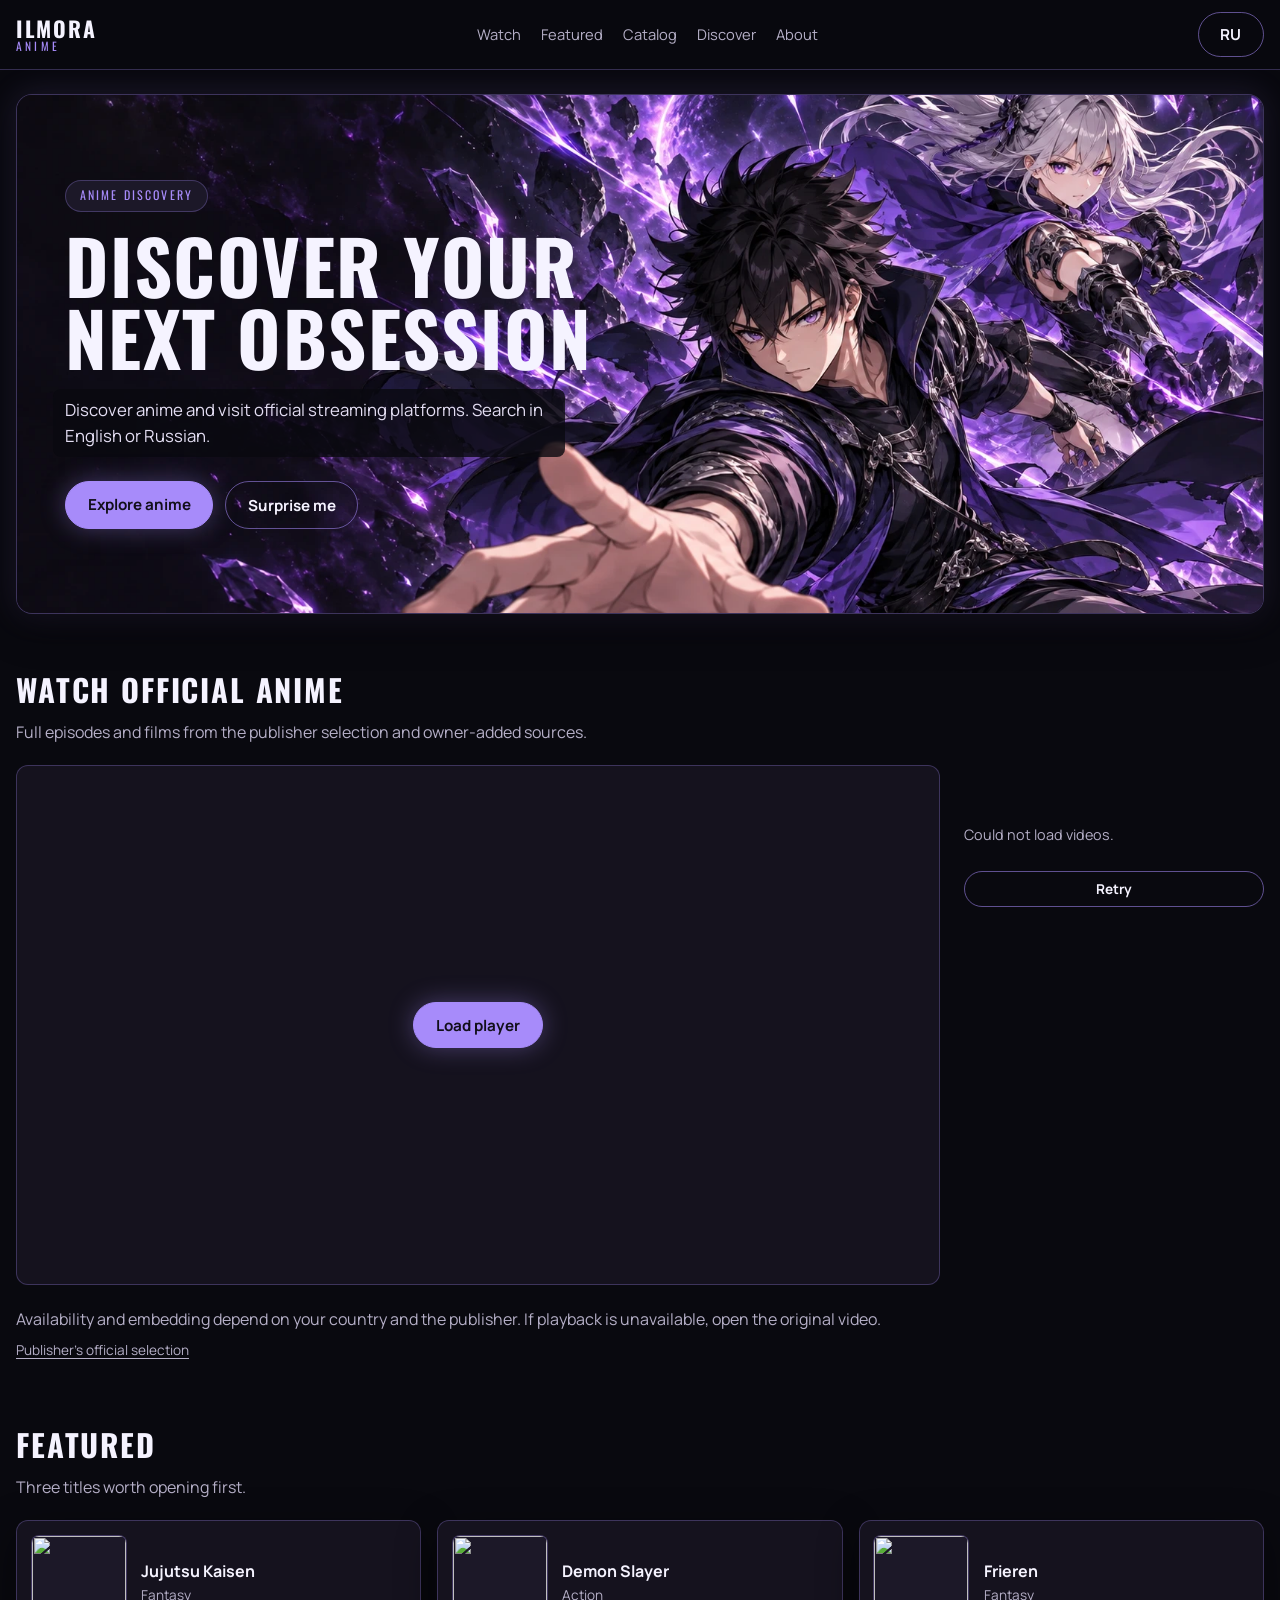
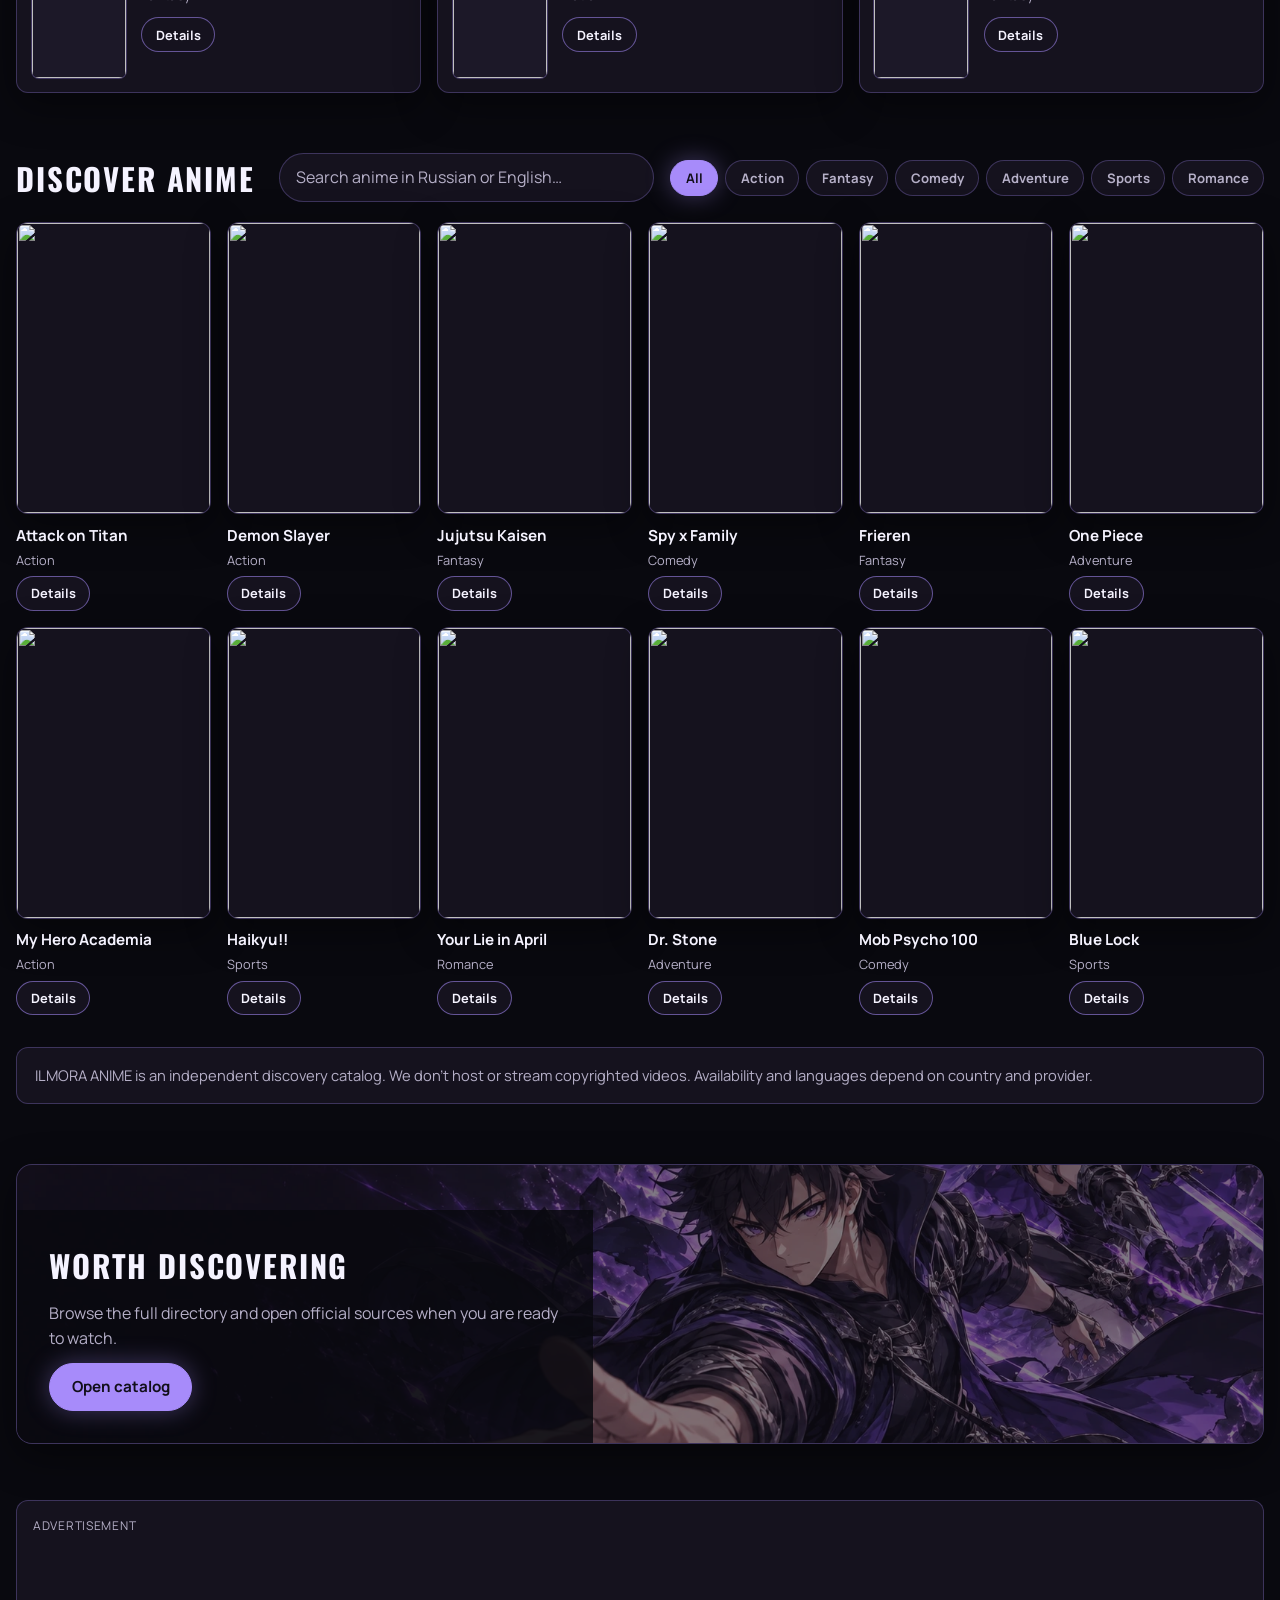
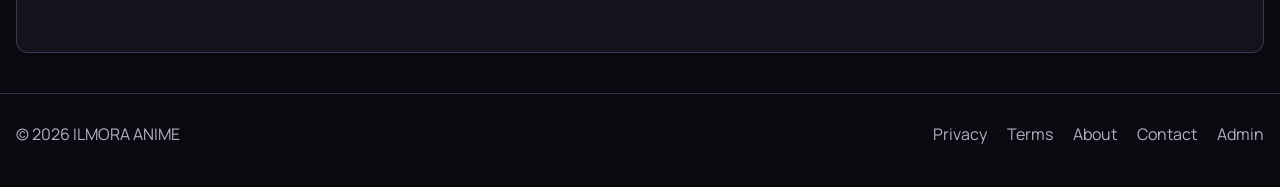
==== index.html @ 47f9c579 "Initial public mirror of ilmora.space Capture publicly served HTML/CSS/JS/assets and sample API docs" ====
<!DOCTYPE html>
<html lang="en">
<head>
  <meta charset="utf-8">
  <meta name="viewport" content="width=device-width, initial-scale=1">
  <title>ILMORA ANIME | RU/EN</title>
  <meta name="description" content="Discover anime and explore official licensed streaming options.">
  <link rel="stylesheet" href="/fonts.css">
  <link rel="stylesheet" href="/styles.css">
</head>
<body>
  <a class="skip-link" href="#catalog" data-i18n="skip">Skip to catalog</a>

  <header class="site-header">
    <div class="shell header-inner">
      <a class="logo" href="#top" aria-label="ILMORA ANIME home">
        <span class="logo-mark">ILMORA</span>
        <span class="logo-sub">ANIME</span>
      </a>

      <button
        type="button"
        class="nav-toggle"
        id="nav-toggle"
        aria-expanded="false"
        aria-controls="site-nav"
        data-i18n-aria="navToggle"
      >
        <span data-i18n="menu">Menu</span>
      </button>

      <nav class="site-nav" id="site-nav" aria-label="Primary">
        <ul class="nav-list">
          <li><a href="#watch" data-i18n="watchNav">Watch</a></li>
          <li><a href="#featured" data-i18n="navFeatured">Featured</a></li>
          <li><a href="#catalog" data-i18n="navCatalog">Catalog</a></li>
          <li><a href="#discover" data-i18n="navDiscover">Discover</a></li>
          <li><a href="/about" data-i18n="navAbout">About</a></li>
        </ul>
      </nav>

      <button type="button" class="lang-btn" id="lang" aria-pressed="false">EN / RU</button>
    </div>
  </header>

  <main id="top">
    <section class="hero" aria-labelledby="headline">
      <div class="shell hero-inner">
        <div class="hero-copy">
          <p class="hero-badge" data-i18n="heroBadge">Anime discovery</p>
          <h1 id="headline" data-i18n="headline">Discover your next obsession</h1>
          <p class="hero-lead" id="intro" data-i18n="intro">
            Discover anime and visit official streaming platforms. Search in English or Russian.
          </p>
          <div class="hero-actions">
            <a class="btn btn-primary" href="#catalog" id="browse" data-i18n="browse">Explore anime</a>
            <button type="button" class="btn btn-secondary" id="surprise" data-i18n="surprise">Surprise me</button>
          </div>
        </div>
        <div class="hero-visual">
          <img
            class="hero-image"
            src="assets/hero.webp"
            alt=""
            width="720"
            height="520"
            decoding="async"
            fetchpriority="high"
          >
        </div>
      </div>
    </section>

    <section class="watch-section shell" id="watch" aria-labelledby="watch-title">
      <div class="section-head">
        <h2 id="watch-title" data-i18n="watchTitle">Watch official anime</h2>
        <p class="section-sub" data-i18n="watchIntro">Full episodes and films from the publisher selection and owner-added sources.</p>
      </div>
      <div class="watch-layout">
        <div>
          <div class="watch-stage" id="watch-stage">
            <button class="btn btn-primary" type="button" id="load-player">Load player</button>
          </div>
          <div class="watch-meta">
            <h3 id="watch-selected"></h3>
            <button class="btn btn-secondary btn-compact" id="unload-player" type="button" hidden>Unload player</button>
          </div>
          <p class="section-sub" id="watch-note">Availability and embedding depend on your country and the publisher. If playback is unavailable, open the original video.</p>
          <a id="watch-original" target="_blank" rel="noopener noreferrer">Open original on YouTube</a>
          <a class="watch-source" href="https://en.gundam-official.com/feature/gwoy/" target="_blank" rel="noopener noreferrer" data-i18n="watchSource">Publisher's official selection</a>
        </div>
        <div class="watch-side">
          <div class="watch-choices" id="watch-choices" role="group" aria-label="Choose anime video"></div>
          <p class="watch-status" id="watch-status" role="status" aria-live="polite"></p>
          <div class="watch-empty" id="watch-empty" hidden></div>
          <button type="button" class="btn btn-secondary btn-compact watch-more" id="watch-more" hidden>Load more</button>
        </div>
      </div>
    </section>

    <section class="featured" id="featured" aria-labelledby="featured-title">
      <div class="shell">
        <div class="section-head">
          <h2 id="featured-title" data-i18n="featuredTitle">Featured</h2>
          <p class="section-sub" data-i18n="featuredSub">Three titles worth opening first.</p>
        </div>
        <div class="featured-grid" id="featured-grid"></div>
      </div>
    </section>

    <section class="catalog" id="catalog" aria-labelledby="catalog-title">
      <div class="shell">
        <div class="catalog-toolbar">
          <div class="catalog-heading">
            <h2 id="catalog-title" data-i18n="catalogTitle">Discover anime</h2>
          </div>
          <div class="catalog-controls">
            <label class="search-field" for="search">
              <span class="visually-hidden" data-i18n="searchLabel">Search anime</span>
              <input
                type="search"
                id="search"
                name="q"
                autocomplete="off"
                spellcheck="false"
                data-i18n-placeholder="searchPlaceholder"
                placeholder="Search anime in Russian or English…"
              >
            </label>
            <div class="genres" id="genres" role="group" aria-label="Genres"></div>
          </div>
        </div>

        <p class="visually-hidden" id="result-status" role="status" aria-live="polite"></p>
        <div class="catalog-grid" id="grid"></div>
        <p class="empty" id="empty" hidden>
          <span data-i18n="noResults">No results</span>
          <button type="button" class="btn btn-secondary btn-compact" id="clear-filters" data-i18n="clearFilters">Clear filters</button>
        </p>

        <p class="disclaimer" id="disclaimer" data-i18n="disclaimer">
          ILMORA ANIME is an independent discovery catalog. We don't host or stream copyrighted videos. Availability and languages depend on country and provider.
        </p>
      </div>
    </section>

    <section class="discover" id="discover" aria-labelledby="discover-title">
      <div class="shell">
        <div class="discover-panel">
          <img
            class="discover-image"
            src="assets/hero.webp"
            alt=""
            width="1200"
            height="420"
            loading="lazy"
            decoding="async"
          >
          <div class="discover-copy">
            <h2 id="discover-title" data-i18n="discoverTitle">Worth discovering</h2>
            <p data-i18n="discoverSub">Browse the full directory and open official sources when you are ready to watch.</p>
            <a class="btn btn-primary" href="#catalog" data-i18n="discoverCta">Open catalog</a>
          </div>
        </div>
      </div>
    </section>

    <aside class="ad-region" id="about" aria-label="Advertisement">
      <div class="shell ad-shell">
        <p class="ad-label" data-i18n="adLabel">Advertisement</p>
        <div class="ad-slot" id="ad-slot">
          <ins
            class="adsbygoogle"
            style="display:block"
            data-ad-client="ca-pub-9510066374957209"
            data-ad-slot="1897726905"
            data-ad-format="auto"
            data-full-width-responsive="true"
          ></ins>
        </div>
      </div>
    </aside>
  </main>

  <footer class="site-footer">
    <div class="shell footer-inner">
      <p class="footer-brand">© 2026 ILMORA ANIME</p>
      <nav class="footer-nav" aria-label="Legal">
        <a href="/privacy" data-i18n="privacy">Privacy</a>
        <a href="/terms" data-i18n="terms">Terms</a>
        <a href="/about" data-i18n="about">About</a>
        <a href="/contact" data-i18n="contact">Contact</a>
        <a href="/admin">Admin</a>
      </nav>
    </div>
  </footer>

  <dialog class="details-dialog" id="details" aria-labelledby="chosen">
    <form method="dialog" class="dialog-bar" novalidate>
      <button type="submit" class="dialog-close" value="close" data-i18n="close" aria-label="Close">Close</button>
    </form>
    <h2 id="chosen"></h2>
    <p class="dialog-note" id="dialog-note" data-i18n="dialogNote">Official sources only. Availability depends on your region.</p>
    <div class="dialog-links">
      <a id="crunchy" class="btn btn-primary" target="_blank" rel="noopener noreferrer" data-i18n="crunchy">Search on Crunchyroll</a>
      <a
        id="muse"
        class="btn btn-secondary"
        href="https://www.youtube.com/@MuseAsia"
        target="_blank"
        rel="noopener noreferrer"
        data-i18n="muse"
      >Muse Asia official YouTube channel</a>
    </div>
  </dialog>

  <script defer src="/app.js"></script>
  <script defer src="/api.js"></script>
  <script defer src="/watch.js"></script>
</body>
</html>
---- fonts.css ----
@font-face {
  font-family: 'Manrope';
  font-style: normal;
  font-weight: 400;
  font-display: swap;
  src: url(/assets/manrope-400.ttf) format('truetype');
}
@font-face {
  font-family: 'Manrope';
  font-style: normal;
  font-weight: 500;
  font-display: swap;
  src: url(/assets/manrope-500.ttf) format('truetype');
}
@font-face {
  font-family: 'Manrope';
  font-style: normal;
  font-weight: 600;
  font-display: swap;
  src: url(/assets/manrope-600.ttf) format('truetype');
}
@font-face {
  font-family: 'Manrope';
  font-style: normal;
  font-weight: 700;
  font-display: swap;
  src: url(/assets/manrope-700.ttf) format('truetype');
}
@font-face {
  font-family: 'Manrope';
  font-style: normal;
  font-weight: 800;
  font-display: swap;
  src: url(/assets/manrope-800.ttf) format('truetype');
}
@font-face {
  font-family: 'Oswald';
  font-style: normal;
  font-weight: 400;
  font-display: swap;
  src: url(/assets/oswald-400.ttf) format('truetype');
}
@font-face {
  font-family: 'Oswald';
  font-style: normal;
  font-weight: 500;
  font-display: swap;
  src: url(/assets/oswald-500.ttf) format('truetype');
}
@font-face {
  font-family: 'Oswald';
  font-style: normal;
  font-weight: 600;
  font-display: swap;
  src: url(/assets/oswald-600.ttf) format('truetype');
}
@font-face {
  font-family: 'Oswald';
  font-style: normal;
  font-weight: 700;
  font-display: swap;
  src: url(/assets/oswald-700.ttf) format('truetype');
}
---- styles.css ----
:root {
  --canvas: #09090f;
  --panel: #15121e;
  --panel-raised: #1c1828;
  --accent: #a78bfa;
  --accent-strong: #c4b5fd;
  --text: #f5f3ff;
  --muted: #b5afc7;
  --border: rgba(167, 139, 250, 0.28);
  --border-strong: rgba(167, 139, 250, 0.55);
  --glow: 0 0 24px rgba(167, 139, 250, 0.35);
  --glow-soft: 0 12px 40px rgba(0, 0, 0, 0.45);
  --radius: 12px;
  --radius-pill: 999px;
  --shell: 1360px;
  --font-display: "Oswald", Impact, "Arial Narrow", "Helvetica Neue Condensed Bold", "Franklin Gothic Medium", sans-serif;
  --font-body: "Manrope", "Segoe UI", "Helvetica Neue", Arial, sans-serif;
  --focus: 0 0 0 2px var(--canvas), 0 0 0 4px var(--accent);
}

*,
*::before,
*::after {
  box-sizing: border-box;
}

html {
  scroll-behavior: smooth;
}

body {
  margin: 0;
  min-height: 100vh;
  background: var(--canvas);
  color: var(--text);
  font-family: var(--font-body);
  font-size: 1rem;
  line-height: 1.55;
  -webkit-font-smoothing: antialiased;
}

img {
  max-width: 100%;
  height: auto;
  display: block;
}

a {
  color: inherit;
  text-decoration-thickness: 1px;
  text-underline-offset: 0.2em;
}

a:hover {
  color: var(--accent-strong);
}

:focus-visible {
  outline: none;
  box-shadow: var(--focus);
}

.visually-hidden {
  position: absolute;
  width: 1px;
  height: 1px;
  padding: 0;
  margin: -1px;
  overflow: hidden;
  clip: rect(0, 0, 0, 0);
  white-space: nowrap;
  border: 0;
}

.skip-link {
  position: absolute;
  left: 1rem;
  top: -3rem;
  z-index: 100;
  padding: 0.65rem 1rem;
  border-radius: var(--radius-pill);
  background: var(--accent);
  color: #120f1a;
  font-weight: 700;
  text-decoration: none;
}

.skip-link:focus {
  top: 1rem;
}

.shell {
  width: min(100% - 2rem, var(--shell));
  margin-inline: auto;
}

/* Scrollbar baseline */
* {
  scrollbar-width: thin;
  scrollbar-color: var(--accent) #1a1624;
}

*::-webkit-scrollbar {
  width: 10px;
  height: 10px;
}

*::-webkit-scrollbar-track {
  background: #1a1624;
  border-radius: var(--radius-pill);
}

*::-webkit-scrollbar-thumb {
  background: var(--accent);
  border-radius: var(--radius-pill);
  border: 2px solid #1a1624;
}

/* Header */
.site-header {
  position: sticky;
  top: 0;
  z-index: 40;
  background: rgba(9, 9, 15, 0.92);
  border-bottom: 1px solid var(--border);
  backdrop-filter: blur(10px);
}

.header-inner {
  display: flex;
  flex-wrap: wrap;
  align-items: center;
  gap: 0.75rem 1.25rem;
  min-height: 4.25rem;
  padding-block: 0.75rem;
}

.logo {
  display: inline-flex;
  flex-direction: column;
  gap: 0.05rem;
  text-decoration: none;
  line-height: 1;
}

.logo:hover {
  color: var(--text);
}

.logo-mark {
  font-family: var(--font-display);
  font-size: 1.35rem;
  font-weight: 700;
  letter-spacing: 0.08em;
  text-transform: uppercase;
}

.logo-sub {
  font-family: var(--font-display);
  font-size: 0.72rem;
  letter-spacing: 0.28em;
  text-transform: uppercase;
  color: var(--accent);
}

.nav-toggle {
  margin-left: auto;
  display: none;
}

.site-nav {
  flex: 1;
}

.nav-list {
  display: flex;
  flex-wrap: wrap;
  justify-content: center;
  gap: 0.35rem 1.25rem;
  margin: 0;
  padding: 0;
  list-style: none;
}

.nav-list a {
  font-size: 0.92rem;
  color: var(--muted);
  text-decoration: none;
}

.nav-list a:hover,
.nav-list a:focus-visible {
  color: var(--text);
}

.lang-btn {
  margin-left: auto;
}

/* Buttons */
.btn,
.lang-btn,
.nav-toggle,
.genre-btn,
.dialog-close,
.card-action {
  appearance: none;
  border: 1px solid transparent;
  border-radius: var(--radius-pill);
  font-family: inherit;
  font-weight: 700;
  cursor: pointer;
  transition: background 0.2s ease, border-color 0.2s ease, color 0.2s ease, box-shadow 0.2s ease;
}

.btn,
.lang-btn,
.nav-toggle {
  display: inline-flex;
  align-items: center;
  justify-content: center;
  gap: 0.4rem;
  min-height: 2.75rem;
  padding: 0.7rem 1.35rem;
  text-decoration: none;
  font-size: 0.95rem;
}

.btn-primary {
  background: var(--accent);
  color: #120f1a;
  border-color: var(--accent);
  box-shadow: var(--glow);
}

.btn-primary:hover {
  background: var(--accent-strong);
  color: #120f1a;
}

.btn-secondary,
.lang-btn,
.nav-toggle {
  background: transparent;
  color: var(--text);
  border-color: var(--border-strong);
}

.btn-secondary:hover,
.lang-btn:hover,
.nav-toggle:hover {
  border-color: var(--accent);
  box-shadow: var(--glow);
  color: var(--text);
}

.lang-btn[aria-pressed="true"] {
  background: var(--panel-raised);
  border-color: var(--accent);
  color: var(--accent-strong);
}

.btn-compact {
  min-height: 2.25rem;
  padding: 0.45rem 1rem;
  font-size: 0.85rem;
}

/* Hero */
.hero {
  padding-block: 1.5rem 2rem;
}

.hero-inner {
  position: relative;
  display: grid;
  grid-template-columns: minmax(0, 1fr);
  gap: 1.5rem 2rem;
  align-items: stretch;
  min-height: 520px;
  padding: 3rem;
  background: var(--panel);
  border: 1px solid var(--border);
  border-radius: calc(var(--radius) + 4px);
  box-shadow: var(--glow-soft), 0 0 32px rgba(167, 139, 250, 0.16);
  overflow: hidden;
}

.hero-copy {
  display: flex;
  flex-direction: column;
  justify-content: center;
  gap: 1rem;
  position: relative;
  width: 46%;
  max-width: 34rem;
  z-index: 1;
}

.hero-badge {
  margin: 0;
  width: fit-content;
  padding: 0.35rem 0.85rem;
  border: 1px solid var(--border);
  border-radius: var(--radius-pill);
  background: var(--panel-raised);
  color: var(--accent);
  font-family: var(--font-display);
  font-size: 0.75rem;
  letter-spacing: 0.18em;
  text-transform: uppercase;
}

.hero-copy h1 {
  margin: 0;
  font-family: var(--font-display);
  font-size: clamp(2.4rem, 5.8vw, 5rem);
  font-weight: 700;
  line-height: 0.98;
  letter-spacing: 0.02em;
  text-transform: uppercase;
}

.hero-lead {
  margin: 0;
  max-width: 32rem;
  color: #e4def3;
  background: rgba(9, 9, 15, 0.8);
  padding: 0.5rem 0.75rem;
  margin-left: -0.75rem;
  border-radius: 8px;
  font-size: 1.05rem;
}

.hero-actions {
  display: flex;
  flex-wrap: wrap;
  gap: 0.75rem;
  margin-top: 0.5rem;
}

.hero-visual {
  position: absolute;
  inset: 0;
  overflow: hidden;
  background: var(--panel-raised);
}

.hero-image {
  width: 100%;
  height: 100%;
  object-fit: cover;
  object-position: right 20%;
}

/* Featured */
.featured,
.catalog,
.discover {
  padding-block: 1.25rem 2.5rem;
}

.section-head {
  margin-bottom: 1.25rem;
}

.section-head h2,
.catalog-heading h2,
.discover-copy h2 {
  margin: 0;
  font-family: var(--font-display);
  font-size: clamp(1.5rem, 2.4vw, 2rem);
  letter-spacing: 0.06em;
  text-transform: uppercase;
}

.section-sub {
  margin: 0.4rem 0 0;
  color: var(--muted);
}

.featured-grid {
  display: grid;
  grid-template-columns: repeat(3, minmax(0, 1fr));
  gap: 1rem;
}

.feature-card {
  display: grid;
  grid-template-columns: 96px 1fr;
  gap: 0.9rem;
  align-items: center;
  padding: 0.85rem;
  background: var(--panel);
  border: 1px solid var(--border);
  border-radius: var(--radius);
  box-shadow: var(--glow-soft);
}

.feature-card:hover,
.feature-card:focus-within {
  border-color: var(--border-strong);
  box-shadow: var(--glow);
}

.feature-poster {
  aspect-ratio: 2 / 3;
  width: 96px;
  border-radius: 8px;
  overflow: hidden;
  background: var(--panel-raised);
  border: 1px solid var(--border);
}

.feature-poster img {
  width: 100%;
  height: 100%;
  object-fit: cover;
}

.feature-body h3 {
  margin: 0 0 0.25rem;
  font-size: 1rem;
  line-height: 1.25;
}

.feature-body p {
  margin: 0 0 0.7rem;
  color: var(--muted);
  font-size: 0.85rem;
}

/* Catalog */
.catalog-toolbar {
  display: flex;
  flex-wrap: wrap;
  align-items: flex-end;
  justify-content: space-between;
  gap: 1rem 1.5rem;
  margin-bottom: 1.25rem;
}

.catalog-controls {
  display: flex;
  flex-wrap: wrap;
  align-items: center;
  gap: 0.75rem 1rem;
  flex: 1 1 28rem;
  justify-content: flex-end;
}

.search-field {
  flex: 1 1 16rem;
  min-width: min(100%, 14rem);
}

.search-field input {
  width: 100%;
  min-height: 2.75rem;
  padding: 0.7rem 1rem;
  border: 1px solid var(--border);
  border-radius: var(--radius-pill);
  background: var(--panel);
  color: var(--text);
  font: inherit;
}

.search-field input::placeholder {
  color: var(--muted);
}

.search-field input:hover {
  border-color: var(--border-strong);
}

.genres {
  display: flex;
  flex-wrap: wrap;
  gap: 0.45rem;
}

.genre-btn {
  min-height: 2.25rem;
  padding: 0.4rem 0.9rem;
  background: var(--panel);
  color: var(--muted);
  border-color: var(--border);
  font-size: 0.82rem;
}

.genre-btn:hover {
  color: var(--text);
  border-color: var(--border-strong);
}

.genre-btn[aria-pressed="true"] {
  background: var(--accent);
  color: #120f1a;
  border-color: var(--accent);
  box-shadow: var(--glow);
}

.catalog-grid {
  display: grid;
  grid-template-columns: repeat(6, minmax(0, 1fr));
  gap: 1rem;
}

.card {
  display: flex;
  flex-direction: column;
  gap: 0.7rem;
  min-width: 0;
}

.card-poster {
  aspect-ratio: 2 / 3;
  border-radius: var(--radius);
  overflow: hidden;
  background: var(--panel);
  border: 1px solid var(--border);
  box-shadow: var(--glow-soft);
}

.card:hover .card-poster,
.card:focus-within .card-poster {
  border-color: var(--border-strong);
  box-shadow: var(--glow);
}

.card-poster img {
  width: 100%;
  height: 100%;
  object-fit: cover;
}

.card-info {
  display: flex;
  flex-direction: column;
  gap: 0.35rem;
  flex: 1;
}

.card-info h3 {
  margin: 0;
  font-size: 0.95rem;
  line-height: 1.3;
}

.card-info p {
  margin: 0;
  color: var(--muted);
  font-size: 0.8rem;
}

.card-action {
  align-self: start;
  margin-top: auto;
  min-height: 2.15rem;
  padding: 0.4rem 0.85rem;
  background: var(--panel);
  color: var(--text);
  border-color: var(--border-strong);
  font-size: 0.8rem;
}

.card-action:hover {
  background: var(--accent);
  color: #120f1a;
  border-color: var(--accent);
  box-shadow: var(--glow);
}

.empty {
  display: flex;
  flex-wrap: wrap;
  align-items: center;
  gap: 0.85rem;
  margin: 1.5rem 0 0;
  padding: 1.25rem;
  background: var(--panel);
  border: 1px solid var(--border);
  border-radius: var(--radius);
  color: var(--muted);
}

.empty[hidden] {
  display: none;
}

.disclaimer {
  margin: 2rem 0 0;
  padding: 1rem 1.15rem;
  color: var(--muted);
  background: var(--panel);
  border: 1px solid var(--border);
  border-radius: var(--radius);
  font-size: 0.92rem;
}

/* Worth discovering */
.discover-panel {
  position: relative;
  display: grid;
  align-items: end;
  min-height: 280px;
  border-radius: calc(var(--radius) + 4px);
  overflow: hidden;
  border: 1px solid var(--border);
  box-shadow: var(--glow-soft);
  background: var(--panel);
}

.discover-image {
  position: absolute;
  inset: 0;
  width: 100%;
  height: 100%;
  object-fit: cover;
  opacity: 0.45;
}

.discover-copy {
  position: relative;
  z-index: 1;
  display: flex;
  flex-direction: column;
  align-items: flex-start;
  gap: 0.75rem;
  max-width: 36rem;
  padding: 2rem;
  background: rgba(9, 9, 15, 0.85);
}

.discover-copy p {
  margin: 0;
  color: var(--muted);
}

/* Ads */
.ad-region {
  padding-block: 1rem 2.5rem;
}

.ad-shell {
  padding: 1rem;
  background: var(--panel);
  border: 1px solid var(--border);
  border-radius: var(--radius);
  min-height: 110px;
}

.ad-label {
  margin: 0 0 0.65rem;
  color: var(--muted);
  font-size: 0.75rem;
  letter-spacing: 0.06em;
  text-transform: uppercase;
}

.ad-slot {
  min-height: 90px;
}

/* Footer */
.site-footer {
  border-top: 1px solid var(--border);
  padding: 1.75rem 0 2.5rem;
  color: var(--muted);
}

.footer-inner {
  display: flex;
  flex-wrap: wrap;
  align-items: center;
  justify-content: space-between;
  gap: 1rem;
}

.footer-brand {
  margin: 0;
}

.footer-nav {
  display: flex;
  flex-wrap: wrap;
  gap: 0.85rem 1.25rem;
}

.footer-nav a {
  text-decoration: none;
}

.footer-nav a:hover {
  color: var(--accent-strong);
  text-decoration: underline;
}

/* Dialog */
.details-dialog {
  width: min(100% - 2rem, 28rem);
  padding: 1.5rem;
  border: 1px solid var(--border-strong);
  border-radius: calc(var(--radius) + 4px);
  background: var(--panel);
  color: var(--text);
  box-shadow: var(--glow), var(--glow-soft);
}

.details-dialog::backdrop {
  background: rgba(5, 5, 10, 0.72);
}

.dialog-bar {
  display: flex;
  justify-content: flex-end;
  margin: 0;
}

.dialog-close {
  min-height: 2.25rem;
  padding: 0.4rem 0.9rem;
  background: transparent;
  color: var(--muted);
  border-color: var(--border);
  font-size: 0.85rem;
}

.dialog-close:hover {
  color: var(--text);
  border-color: var(--accent);
}

.details-dialog h2 {
  margin: 0.35rem 0 0.75rem;
  font-family: var(--font-display);
  font-size: 1.65rem;
  letter-spacing: 0.04em;
  text-transform: uppercase;
}

.dialog-note {
  margin: 0 0 1.25rem;
  color: var(--muted);
}

.dialog-links {
  display: flex;
  flex-direction: column;
  gap: 0.75rem;
}

.dialog-links .btn {
  width: 100%;
  text-align: center;
  text-decoration: none;
}

/* Responsive */
.watch-section { padding-block: 1.25rem 2.5rem; scroll-margin-top: 6rem; }
.watch-layout { display: grid; grid-template-columns: minmax(0, 1fr) 300px; gap: 1.5rem; }
.watch-stage { aspect-ratio: 16 / 9; min-height: 200px; background: var(--panel); border: 1px solid var(--border); border-radius: var(--radius); display: grid; place-items: center; overflow: hidden; padding: 0; }
.watch-stage iframe,
.watch-stage video { width: 100%; height: 100%; min-height: 200px; border: 0; background: #000; }
.watch-meta { display: flex; align-items: center; justify-content: space-between; flex-wrap: wrap; gap: .75rem; margin-top: 1rem; }
.watch-meta h3 { margin: 0; }
.watch-meta [hidden] { display: none; }
.watch-source { display: block; margin-top: .5rem; color: var(--muted); font-size: .85rem; }
#watch-original[hidden] { display: none; }
.watch-side { display: grid; align-content: start; gap: .75rem; }
.watch-choices { display: grid; align-content: start; gap: .65rem; }
.watch-choice { display: grid; text-align: left; gap: .35rem; padding: .9rem 1rem; background: var(--panel); color: var(--text); border: 1px solid var(--border); border-radius: var(--radius); font: inherit; cursor: pointer; }
.watch-choice span { color: var(--muted); font-size: .8rem; }
.watch-choice:hover, .watch-choice[aria-pressed="true"] { border-color: var(--accent); background: var(--panel-raised); }
.watch-status { margin: 0; color: var(--muted); font-size: .85rem; min-height: 1.25rem; }
.watch-empty { color: var(--muted); font-size: .9rem; display: grid; gap: .65rem; }
.watch-more { justify-self: start; }
@media (max-width: 900px) { .watch-layout { grid-template-columns: 1fr; } .watch-choices { grid-template-columns: repeat(2,minmax(0,1fr)); } .watch-choice { min-width: 0; } }
@media (max-width: 440px) { .watch-choices { grid-template-columns: 1fr; } }

@media (min-width: 901px) {
  .nav-toggle { display: none; }
}

@media (max-width: 1100px) {
  .catalog-grid {
    grid-template-columns: repeat(3, minmax(0, 1fr));
  }
}

@media (max-width: 900px) {
  .hero-inner {
    grid-template-columns: 1fr;
    min-height: 0;
    padding: 1.25rem;
  }

  .hero-visual {
    position: relative;
    min-height: 260px;
    max-height: 340px;
    order: -1;
  }

  .hero-copy { width: 100%; }

  .hero-copy h1 {
    font-size: clamp(2rem, 8vw, 3.2rem);
  }

  .featured-grid {
    grid-template-columns: 1fr;
  }

  .feature-card {
    grid-template-columns: 84px 1fr;
  }

  .nav-toggle {
    display: inline-flex;
  }

  .site-nav {
    flex-basis: 100%;
    display: none;
  }

  .site-nav.is-open {
    display: block;
  }

  .nav-list {
    justify-content: flex-start;
    flex-direction: column;
    gap: 0.35rem;
    padding-bottom: 0.35rem;
  }

  .lang-btn {
    margin-left: 0;
  }
}

@media (max-width: 640px) {
  .shell {
    width: min(100% - 1.25rem, var(--shell));
  }

  .catalog-grid {
    grid-template-columns: repeat(2, minmax(0, 1fr));
    gap: 0.75rem;
  }

  .catalog-controls {
    justify-content: stretch;
  }

  .catalog-toolbar {
    align-items: stretch;
  }

  .hero-actions .btn,
  .hero-actions .btn-secondary {
    width: 100%;
  }

  .discover-copy {
    padding: 1.25rem;
    background: rgba(9, 9, 15, 0.88);
  }
}

@media (prefers-reduced-motion: reduce) {
  html {
    scroll-behavior: auto;
  }

  *,
  *::before,
  *::after {
    animation-duration: 0.01ms !important;
    animation-iteration-count: 1 !important;
    transition-duration: 0.01ms !important;
  }
}

[hidden]{display:none!important}
.watch-choices{max-height:600px;overflow-y:auto;scrollbar-width:thin}
@media(max-width:700px){.watch-choices{max-height:400px}}
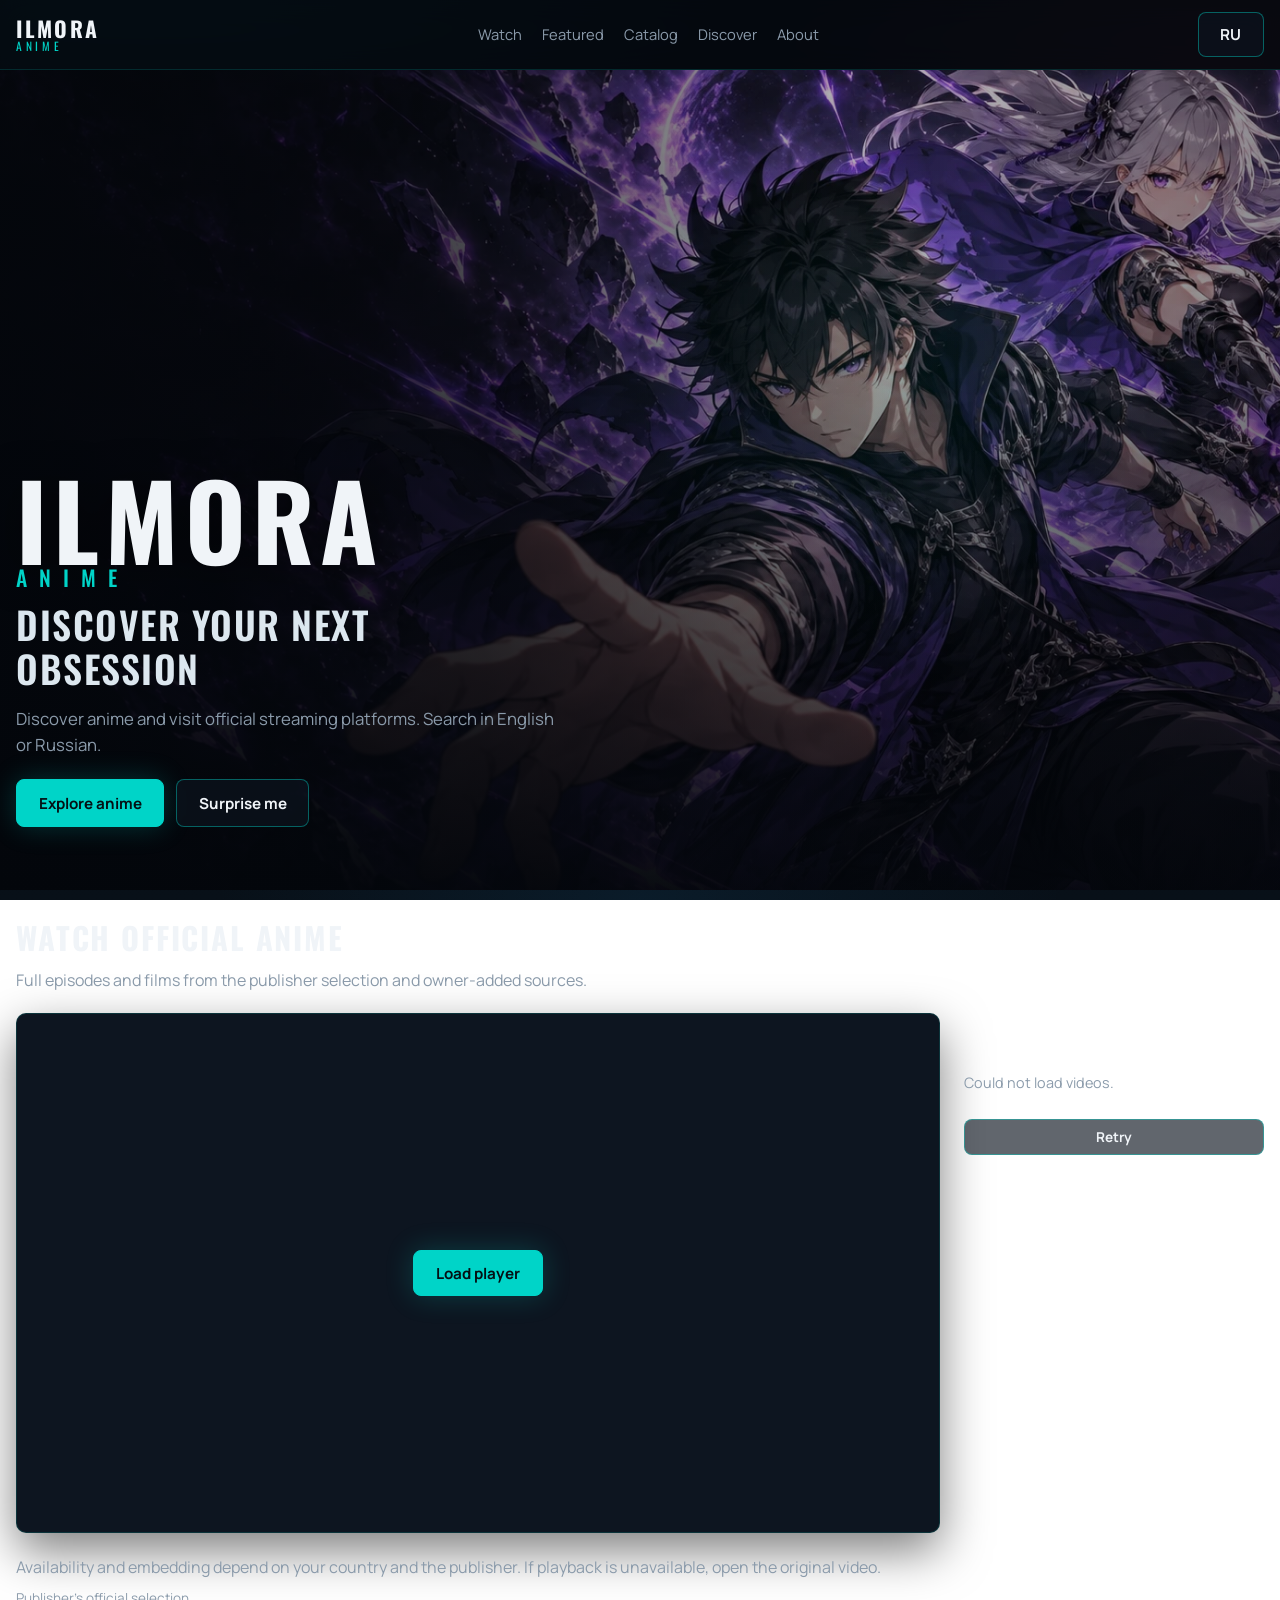
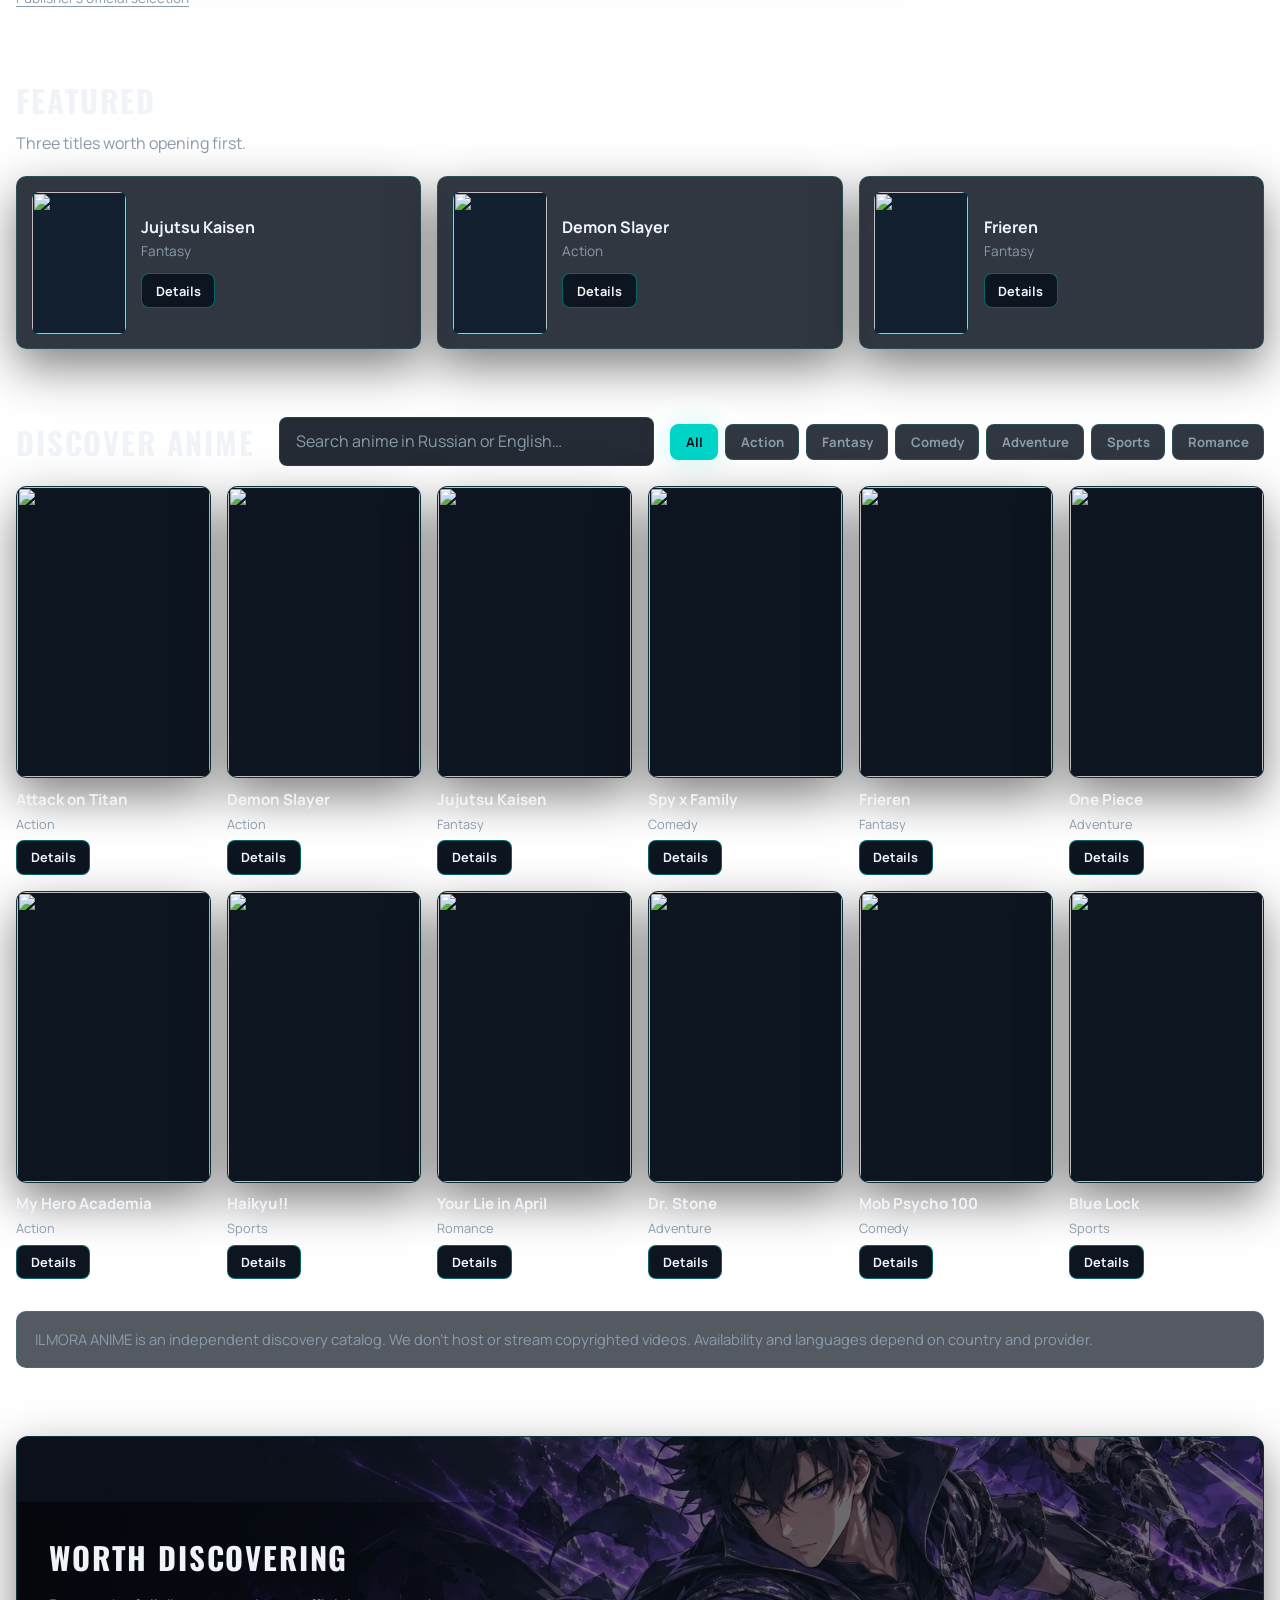
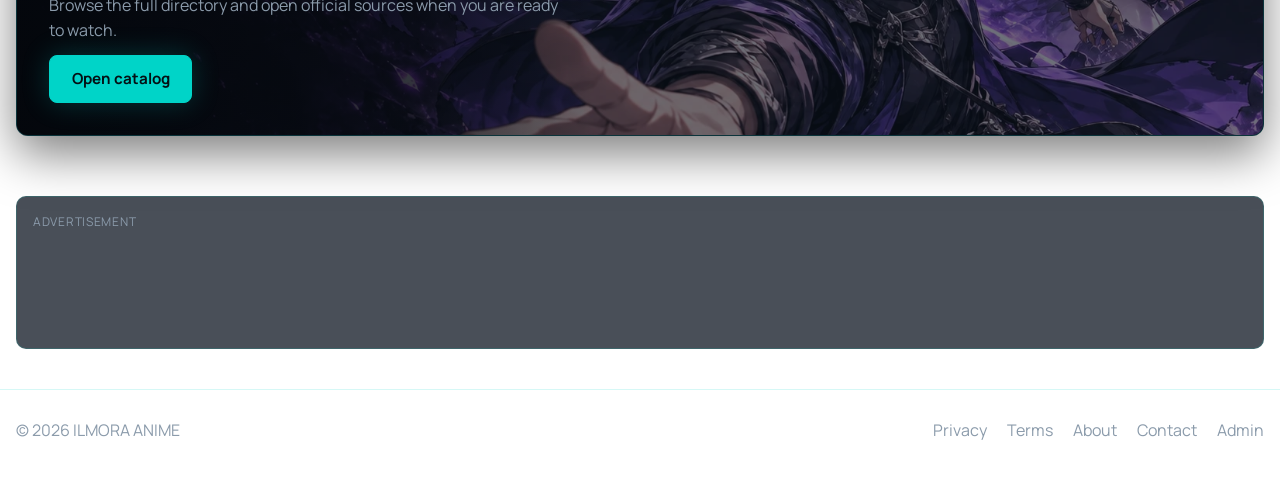
==== commit 39fbfbab: "Refresh ilmora.space UI with cinematic teal catalog look Replace the purple panel hero with a full-b" ====
--- a/index.html
+++ b/index.html
@@ -5,6 +5,22 @@
   <meta name="viewport" content="width=device-width, initial-scale=1">
   <title>ILMORA ANIME | RU/EN</title>
   <meta name="description" content="Discover anime and explore official licensed streaming options.">
+  <link rel="canonical" href="https://ilmora.space/">
+  <meta property="og:type" content="website">
+  <meta property="og:site_name" content="ILMORA ANIME">
+  <meta property="og:locale" content="en_US">
+  <meta property="og:title" content="ILMORA ANIME | RU/EN">
+  <meta property="og:description" content="Discover anime and explore official licensed streaming options.">
+  <meta property="og:url" content="https://ilmora.space/">
+  <meta property="og:image" content="https://ilmora.space/assets/hero.webp">
+  <meta property="og:image:alt" content="ILMORA ANIME">
+  <meta name="twitter:card" content="summary_large_image">
+  <meta name="twitter:title" content="ILMORA ANIME | RU/EN">
+  <meta name="twitter:description" content="Discover anime and explore official licensed streaming options.">
+  <meta name="twitter:image" content="https://ilmora.space/assets/hero.webp">
+  <link rel="icon" href="/favicon.ico" sizes="any">
+  <link rel="icon" href="/assets/favicon.svg" type="image/svg+xml">
+  <link rel="apple-touch-icon" href="/assets/apple-touch-icon.png">
   <link rel="stylesheet" href="/fonts.css">
   <link rel="stylesheet" href="/styles.css">
 </head>
@@ -45,9 +61,24 @@
 
   <main id="top">
     <section class="hero" aria-labelledby="headline">
-      <div class="shell hero-inner">
-        <div class="hero-copy">
-          <p class="hero-badge" data-i18n="heroBadge">Anime discovery</p>
+      <div class="hero-media" aria-hidden="true">
+        <img
+          class="hero-image"
+          src="assets/hero.webp"
+          alt=""
+          width="1440"
+          height="900"
+          decoding="async"
+          fetchpriority="high"
+        >
+      </div>
+      <div class="hero-veil" aria-hidden="true"></div>
+      <div class="shell hero-shell">
+        <div class="hero-content">
+          <p class="hero-brand" aria-hidden="true">
+            <span class="hero-brand-mark">ILMORA</span>
+            <span class="hero-brand-sub">ANIME</span>
+          </p>
           <h1 id="headline" data-i18n="headline">Discover your next obsession</h1>
           <p class="hero-lead" id="intro" data-i18n="intro">
             Discover anime and visit official streaming platforms. Search in English or Russian.
@@ -56,17 +87,6 @@
             <a class="btn btn-primary" href="#catalog" id="browse" data-i18n="browse">Explore anime</a>
             <button type="button" class="btn btn-secondary" id="surprise" data-i18n="surprise">Surprise me</button>
           </div>
-        </div>
-        <div class="hero-visual">
-          <img
-            class="hero-image"
-            src="assets/hero.webp"
-            alt=""
-            width="720"
-            height="520"
-            decoding="async"
-            fetchpriority="high"
-          >
         </div>
       </div>
     </section>
--- a/fonts.css
+++ b/fonts.css
@@ -3,61 +3,70 @@
   font-style: normal;
   font-weight: 400;
   font-display: swap;
-  src: url(/assets/manrope-400.ttf) format('truetype');
+  src: url(/assets/manrope-400.woff2) format('woff2'),
+       url(/assets/manrope-400.ttf) format('truetype');
 }
 @font-face {
   font-family: 'Manrope';
   font-style: normal;
   font-weight: 500;
   font-display: swap;
-  src: url(/assets/manrope-500.ttf) format('truetype');
+  src: url(/assets/manrope-500.woff2) format('woff2'),
+       url(/assets/manrope-500.ttf) format('truetype');
 }
 @font-face {
   font-family: 'Manrope';
   font-style: normal;
   font-weight: 600;
   font-display: swap;
-  src: url(/assets/manrope-600.ttf) format('truetype');
+  src: url(/assets/manrope-600.woff2) format('woff2'),
+       url(/assets/manrope-600.ttf) format('truetype');
 }
 @font-face {
   font-family: 'Manrope';
   font-style: normal;
   font-weight: 700;
   font-display: swap;
-  src: url(/assets/manrope-700.ttf) format('truetype');
+  src: url(/assets/manrope-700.woff2) format('woff2'),
+       url(/assets/manrope-700.ttf) format('truetype');
 }
 @font-face {
   font-family: 'Manrope';
   font-style: normal;
   font-weight: 800;
   font-display: swap;
-  src: url(/assets/manrope-800.ttf) format('truetype');
+  src: url(/assets/manrope-800.woff2) format('woff2'),
+       url(/assets/manrope-800.ttf) format('truetype');
 }
 @font-face {
   font-family: 'Oswald';
   font-style: normal;
   font-weight: 400;
   font-display: swap;
-  src: url(/assets/oswald-400.ttf) format('truetype');
+  src: url(/assets/oswald-400.woff2) format('woff2'),
+       url(/assets/oswald-400.ttf) format('truetype');
 }
 @font-face {
   font-family: 'Oswald';
   font-style: normal;
   font-weight: 500;
   font-display: swap;
-  src: url(/assets/oswald-500.ttf) format('truetype');
+  src: url(/assets/oswald-500.woff2) format('woff2'),
+       url(/assets/oswald-500.ttf) format('truetype');
 }
 @font-face {
   font-family: 'Oswald';
   font-style: normal;
   font-weight: 600;
   font-display: swap;
-  src: url(/assets/oswald-600.ttf) format('truetype');
+  src: url(/assets/oswald-600.woff2) format('woff2'),
+       url(/assets/oswald-600.ttf) format('truetype');
 }
 @font-face {
   font-family: 'Oswald';
   font-style: normal;
   font-weight: 700;
   font-display: swap;
-  src: url(/assets/oswald-700.ttf) format('truetype');
-}+  src: url(/assets/oswald-700.woff2) format('woff2'),
+       url(/assets/oswald-700.ttf) format('truetype');
+}
--- a/styles.css
+++ b/styles.css
@@ -1,21 +1,25 @@
 :root {
-  --canvas: #09090f;
-  --panel: #15121e;
-  --panel-raised: #1c1828;
-  --accent: #a78bfa;
-  --accent-strong: #c4b5fd;
-  --text: #f5f3ff;
-  --muted: #b5afc7;
-  --border: rgba(167, 139, 250, 0.28);
-  --border-strong: rgba(167, 139, 250, 0.55);
-  --glow: 0 0 24px rgba(167, 139, 250, 0.35);
-  --glow-soft: 0 12px 40px rgba(0, 0, 0, 0.45);
-  --radius: 12px;
-  --radius-pill: 999px;
+  --canvas: #060a10;
+  --canvas-deep: #03060b;
+  --panel: #0d1520;
+  --panel-raised: #132030;
+  --accent: #00d4c8;
+  --accent-strong: #5ef0e6;
+  --accent-hot: #ff4b5c;
+  --text: #f0f4f8;
+  --muted: #8b9bab;
+  --border: rgba(0, 212, 200, 0.16);
+  --border-strong: rgba(0, 212, 200, 0.42);
+  --glow: 0 0 28px rgba(0, 212, 200, 0.22);
+  --glow-hot: 0 0 24px rgba(255, 75, 92, 0.28);
+  --glow-soft: 0 18px 48px rgba(0, 0, 0, 0.5);
+  --radius: 10px;
+  --radius-ctl: 8px;
   --shell: 1360px;
-  --font-display: "Oswald", Impact, "Arial Narrow", "Helvetica Neue Condensed Bold", "Franklin Gothic Medium", sans-serif;
-  --font-body: "Manrope", "Segoe UI", "Helvetica Neue", Arial, sans-serif;
+  --font-display: "Oswald", "Arial Narrow", "Franklin Gothic Medium", sans-serif;
+  --font-body: "Manrope", "Segoe UI", "Helvetica Neue", sans-serif;
   --focus: 0 0 0 2px var(--canvas), 0 0 0 4px var(--accent);
+  --header-h: 4.25rem;
 }
 
 *,
@@ -31,12 +35,37 @@
 body {
   margin: 0;
   min-height: 100vh;
-  background: var(--canvas);
   color: var(--text);
   font-family: var(--font-body);
   font-size: 1rem;
   line-height: 1.55;
   -webkit-font-smoothing: antialiased;
+  background:
+    radial-gradient(ellipse 90% 55% at 12% -10%, rgba(0, 212, 200, 0.14), transparent 55%),
+    radial-gradient(ellipse 70% 50% at 95% 8%, rgba(255, 75, 92, 0.1), transparent 50%),
+    radial-gradient(ellipse 60% 40% at 50% 100%, rgba(20, 80, 120, 0.18), transparent 55%),
+    linear-gradient(180deg, var(--canvas-deep) 0%, var(--canvas) 40%, #081018 100%);
+  background-attachment: fixed;
+}
+
+body::before {
+  content: "";
+  position: fixed;
+  inset: 0;
+  pointer-events: none;
+  z-index: 0;
+  opacity: 0.35;
+  background-image:
+    linear-gradient(rgba(0, 212, 200, 0.03) 1px, transparent 1px),
+    linear-gradient(90deg, rgba(0, 212, 200, 0.03) 1px, transparent 1px);
+  background-size: 48px 48px;
+  mask-image: radial-gradient(ellipse 80% 70% at 50% 30%, #000 20%, transparent 75%);
+  animation: grid-drift 28s linear infinite;
+}
+
+body > * {
+  position: relative;
+  z-index: 1;
 }
 
 img {
@@ -78,9 +107,9 @@
   top: -3rem;
   z-index: 100;
   padding: 0.65rem 1rem;
-  border-radius: var(--radius-pill);
+  border-radius: var(--radius-ctl);
   background: var(--accent);
-  color: #120f1a;
+  color: #041014;
   font-weight: 700;
   text-decoration: none;
 }
@@ -94,10 +123,9 @@
   margin-inline: auto;
 }
 
-/* Scrollbar baseline */
 * {
   scrollbar-width: thin;
-  scrollbar-color: var(--accent) #1a1624;
+  scrollbar-color: var(--accent) #0e1620;
 }
 
 *::-webkit-scrollbar {
@@ -106,14 +134,14 @@
 }
 
 *::-webkit-scrollbar-track {
-  background: #1a1624;
-  border-radius: var(--radius-pill);
+  background: #0e1620;
+  border-radius: var(--radius);
 }
 
 *::-webkit-scrollbar-thumb {
   background: var(--accent);
-  border-radius: var(--radius-pill);
-  border: 2px solid #1a1624;
+  border-radius: var(--radius);
+  border: 2px solid #0e1620;
 }
 
 /* Header */
@@ -121,9 +149,9 @@
   position: sticky;
   top: 0;
   z-index: 40;
-  background: rgba(9, 9, 15, 0.92);
+  background: rgba(6, 10, 16, 0.78);
   border-bottom: 1px solid var(--border);
-  backdrop-filter: blur(10px);
+  backdrop-filter: blur(14px) saturate(1.2);
 }
 
 .header-inner {
@@ -131,7 +159,7 @@
   flex-wrap: wrap;
   align-items: center;
   gap: 0.75rem 1.25rem;
-  min-height: 4.25rem;
+  min-height: var(--header-h);
   padding-block: 0.75rem;
 }
 
@@ -151,14 +179,14 @@
   font-family: var(--font-display);
   font-size: 1.35rem;
   font-weight: 700;
-  letter-spacing: 0.08em;
+  letter-spacing: 0.1em;
   text-transform: uppercase;
 }
 
 .logo-sub {
   font-family: var(--font-display);
   font-size: 0.72rem;
-  letter-spacing: 0.28em;
+  letter-spacing: 0.32em;
   text-transform: uppercase;
   color: var(--accent);
 }
@@ -186,6 +214,7 @@
   font-size: 0.92rem;
   color: var(--muted);
   text-decoration: none;
+  transition: color 0.2s ease;
 }
 
 .nav-list a:hover,
@@ -206,11 +235,16 @@
 .card-action {
   appearance: none;
   border: 1px solid transparent;
-  border-radius: var(--radius-pill);
+  border-radius: var(--radius-ctl);
   font-family: inherit;
   font-weight: 700;
   cursor: pointer;
-  transition: background 0.2s ease, border-color 0.2s ease, color 0.2s ease, box-shadow 0.2s ease;
+  transition:
+    background 0.2s ease,
+    border-color 0.2s ease,
+    color 0.2s ease,
+    box-shadow 0.2s ease,
+    transform 0.2s ease;
 }
 
 .btn,
@@ -228,20 +262,21 @@
 
 .btn-primary {
   background: var(--accent);
-  color: #120f1a;
+  color: #041014;
   border-color: var(--accent);
   box-shadow: var(--glow);
 }
 
 .btn-primary:hover {
   background: var(--accent-strong);
-  color: #120f1a;
+  color: #041014;
+  transform: translateY(-1px);
 }
 
 .btn-secondary,
 .lang-btn,
 .nav-toggle {
-  background: transparent;
+  background: rgba(13, 21, 32, 0.65);
   color: var(--text);
   border-color: var(--border-strong);
 }
@@ -266,82 +301,22 @@
   font-size: 0.85rem;
 }
 
-/* Hero */
+/* Hero — full-bleed single composition */
 .hero {
-  padding-block: 1.5rem 2rem;
-}
-
-.hero-inner {
   position: relative;
-  display: grid;
-  grid-template-columns: minmax(0, 1fr);
-  gap: 1.5rem 2rem;
-  align-items: stretch;
-  min-height: 520px;
-  padding: 3rem;
-  background: var(--panel);
-  border: 1px solid var(--border);
-  border-radius: calc(var(--radius) + 4px);
-  box-shadow: var(--glow-soft), 0 0 32px rgba(167, 139, 250, 0.16);
+  isolation: isolate;
+  min-height: min(92svh, 820px);
+  display: flex;
+  align-items: flex-end;
+  padding: 0;
   overflow: hidden;
-}
-
-.hero-copy {
-  display: flex;
-  flex-direction: column;
-  justify-content: center;
-  gap: 1rem;
-  position: relative;
-  width: 46%;
-  max-width: 34rem;
-  z-index: 1;
-}
-
-.hero-badge {
-  margin: 0;
-  width: fit-content;
-  padding: 0.35rem 0.85rem;
-  border: 1px solid var(--border);
-  border-radius: var(--radius-pill);
-  background: var(--panel-raised);
-  color: var(--accent);
-  font-family: var(--font-display);
-  font-size: 0.75rem;
-  letter-spacing: 0.18em;
-  text-transform: uppercase;
-}
-
-.hero-copy h1 {
-  margin: 0;
-  font-family: var(--font-display);
-  font-size: clamp(2.4rem, 5.8vw, 5rem);
-  font-weight: 700;
-  line-height: 0.98;
-  letter-spacing: 0.02em;
-  text-transform: uppercase;
-}
-
-.hero-lead {
-  margin: 0;
-  max-width: 32rem;
-  color: #e4def3;
-  background: rgba(9, 9, 15, 0.8);
-  padding: 0.5rem 0.75rem;
-  margin-left: -0.75rem;
-  border-radius: 8px;
-  font-size: 1.05rem;
-}
-
-.hero-actions {
-  display: flex;
-  flex-wrap: wrap;
-  gap: 0.75rem;
-  margin-top: 0.5rem;
-}
-
-.hero-visual {
+  scroll-margin-top: var(--header-h);
+}
+
+.hero-media {
   position: absolute;
   inset: 0;
+  z-index: 0;
   overflow: hidden;
   background: var(--panel-raised);
 }
@@ -350,14 +325,102 @@
   width: 100%;
   height: 100%;
   object-fit: cover;
-  object-position: right 20%;
+  object-position: center 28%;
+  transform: scale(1.06);
+  animation: hero-kenburns 22s ease-in-out infinite alternate;
+}
+
+.hero-veil {
+  position: absolute;
+  inset: 0;
+  z-index: 1;
+  pointer-events: none;
+  background:
+    linear-gradient(90deg, rgba(3, 6, 11, 0.92) 0%, rgba(3, 6, 11, 0.72) 38%, rgba(3, 6, 11, 0.28) 68%, rgba(3, 6, 11, 0.45) 100%),
+    linear-gradient(0deg, rgba(3, 6, 11, 0.95) 0%, rgba(3, 6, 11, 0.35) 42%, transparent 70%),
+    radial-gradient(ellipse 50% 60% at 70% 40%, rgba(0, 212, 200, 0.12), transparent 60%);
+}
+
+.hero-shell {
+  position: relative;
+  z-index: 2;
+  padding: clamp(3.5rem, 10vh, 6.5rem) 0 clamp(2.75rem, 7vh, 4.5rem);
+}
+
+.hero-content {
+  display: flex;
+  flex-direction: column;
+  align-items: flex-start;
+  gap: 1rem;
+  max-width: 40rem;
+}
+
+.hero-brand {
+  margin: 0;
+  display: flex;
+  flex-direction: column;
+  gap: 0.15rem;
+  line-height: 0.9;
+  animation: rise-in 0.85s cubic-bezier(0.22, 1, 0.36, 1) both;
+}
+
+.hero-brand-mark {
+  font-family: var(--font-display);
+  font-size: clamp(3.4rem, 10vw, 6.5rem);
+  font-weight: 700;
+  letter-spacing: 0.06em;
+  text-transform: uppercase;
+  color: var(--text);
+  text-shadow: 0 4px 40px rgba(0, 0, 0, 0.55);
+}
+
+.hero-brand-sub {
+  font-family: var(--font-display);
+  font-size: clamp(0.95rem, 2.2vw, 1.35rem);
+  font-weight: 500;
+  letter-spacing: 0.55em;
+  text-transform: uppercase;
+  color: var(--accent);
+}
+
+.hero-content h1 {
+  margin: 0;
+  font-family: var(--font-display);
+  font-size: clamp(1.55rem, 3.2vw, 2.35rem);
+  font-weight: 600;
+  line-height: 1.15;
+  letter-spacing: 0.04em;
+  text-transform: uppercase;
+  color: #dce7ef;
+  max-width: 22ch;
+  animation: rise-in 0.85s cubic-bezier(0.22, 1, 0.36, 1) 0.12s both;
+}
+
+.hero-lead {
+  margin: 0;
+  max-width: 34rem;
+  color: var(--muted);
+  font-size: 1.05rem;
+  animation: rise-in 0.85s cubic-bezier(0.22, 1, 0.36, 1) 0.22s both;
+}
+
+.hero-actions {
+  display: flex;
+  flex-wrap: wrap;
+  gap: 0.75rem;
+  margin-top: 0.35rem;
+  animation: rise-in 0.85s cubic-bezier(0.22, 1, 0.36, 1) 0.32s both;
+}
+
+.hero-actions .btn-secondary {
+  backdrop-filter: blur(8px);
 }
 
 /* Featured */
 .featured,
 .catalog,
 .discover {
-  padding-block: 1.25rem 2.5rem;
+  padding-block: 1.5rem 2.75rem;
 }
 
 .section-head {
@@ -391,16 +454,18 @@
   gap: 0.9rem;
   align-items: center;
   padding: 0.85rem;
-  background: var(--panel);
+  background: rgba(13, 21, 32, 0.85);
   border: 1px solid var(--border);
   border-radius: var(--radius);
   box-shadow: var(--glow-soft);
+  transition: border-color 0.25s ease, box-shadow 0.25s ease, transform 0.25s ease;
 }
 
 .feature-card:hover,
 .feature-card:focus-within {
   border-color: var(--border-strong);
   box-shadow: var(--glow);
+  transform: translateY(-3px);
 }
 
 .feature-poster {
@@ -416,6 +481,12 @@
   width: 100%;
   height: 100%;
   object-fit: cover;
+  transition: transform 0.45s ease;
+}
+
+.feature-card:hover .feature-poster img,
+.feature-card:focus-within .feature-poster img {
+  transform: scale(1.06);
 }
 
 .feature-body h3 {
@@ -459,17 +530,19 @@
   min-height: 2.75rem;
   padding: 0.7rem 1rem;
   border: 1px solid var(--border);
-  border-radius: var(--radius-pill);
-  background: var(--panel);
+  border-radius: var(--radius-ctl);
+  background: rgba(13, 21, 32, 0.9);
   color: var(--text);
   font: inherit;
+  transition: border-color 0.2s ease, box-shadow 0.2s ease;
 }
 
 .search-field input::placeholder {
   color: var(--muted);
 }
 
-.search-field input:hover {
+.search-field input:hover,
+.search-field input:focus {
   border-color: var(--border-strong);
 }
 
@@ -482,7 +555,7 @@
 .genre-btn {
   min-height: 2.25rem;
   padding: 0.4rem 0.9rem;
-  background: var(--panel);
+  background: rgba(13, 21, 32, 0.85);
   color: var(--muted);
   border-color: var(--border);
   font-size: 0.82rem;
@@ -495,7 +568,7 @@
 
 .genre-btn[aria-pressed="true"] {
   background: var(--accent);
-  color: #120f1a;
+  color: #041014;
   border-color: var(--accent);
   box-shadow: var(--glow);
 }
@@ -511,6 +584,12 @@
   flex-direction: column;
   gap: 0.7rem;
   min-width: 0;
+  transition: transform 0.3s ease;
+}
+
+.card:hover,
+.card:focus-within {
+  transform: translateY(-4px);
 }
 
 .card-poster {
@@ -520,6 +599,7 @@
   background: var(--panel);
   border: 1px solid var(--border);
   box-shadow: var(--glow-soft);
+  transition: border-color 0.25s ease, box-shadow 0.25s ease;
 }
 
 .card:hover .card-poster,
@@ -532,6 +612,12 @@
   width: 100%;
   height: 100%;
   object-fit: cover;
+  transition: transform 0.5s ease;
+}
+
+.card:hover .card-poster img,
+.card:focus-within .card-poster img {
+  transform: scale(1.05);
 }
 
 .card-info {
@@ -565,10 +651,10 @@
 }
 
 .card-action:hover {
-  background: var(--accent);
-  color: #120f1a;
-  border-color: var(--accent);
-  box-shadow: var(--glow);
+  background: var(--accent-hot);
+  color: #fff;
+  border-color: var(--accent-hot);
+  box-shadow: var(--glow-hot);
 }
 
 .empty {
@@ -578,7 +664,7 @@
   gap: 0.85rem;
   margin: 1.5rem 0 0;
   padding: 1.25rem;
-  background: var(--panel);
+  background: rgba(13, 21, 32, 0.85);
   border: 1px solid var(--border);
   border-radius: var(--radius);
   color: var(--muted);
@@ -592,7 +678,7 @@
   margin: 2rem 0 0;
   padding: 1rem 1.15rem;
   color: var(--muted);
-  background: var(--panel);
+  background: rgba(13, 21, 32, 0.7);
   border: 1px solid var(--border);
   border-radius: var(--radius);
   font-size: 0.92rem;
@@ -603,8 +689,8 @@
   position: relative;
   display: grid;
   align-items: end;
-  min-height: 280px;
-  border-radius: calc(var(--radius) + 4px);
+  min-height: 300px;
+  border-radius: calc(var(--radius) + 2px);
   overflow: hidden;
   border: 1px solid var(--border);
   box-shadow: var(--glow-soft);
@@ -617,7 +703,13 @@
   width: 100%;
   height: 100%;
   object-fit: cover;
-  opacity: 0.45;
+  opacity: 0.4;
+  transform: scale(1.04);
+  transition: transform 8s ease;
+}
+
+.discover-panel:hover .discover-image {
+  transform: scale(1.1);
 }
 
 .discover-copy {
@@ -629,7 +721,7 @@
   gap: 0.75rem;
   max-width: 36rem;
   padding: 2rem;
-  background: rgba(9, 9, 15, 0.85);
+  background: linear-gradient(90deg, rgba(3, 6, 11, 0.92), rgba(3, 6, 11, 0.55) 70%, transparent);
 }
 
 .discover-copy p {
@@ -644,7 +736,7 @@
 
 .ad-shell {
   padding: 1rem;
-  background: var(--panel);
+  background: rgba(13, 21, 32, 0.75);
   border: 1px solid var(--border);
   border-radius: var(--radius);
   min-height: 110px;
@@ -701,14 +793,14 @@
   width: min(100% - 2rem, 28rem);
   padding: 1.5rem;
   border: 1px solid var(--border-strong);
-  border-radius: calc(var(--radius) + 4px);
+  border-radius: calc(var(--radius) + 2px);
   background: var(--panel);
   color: var(--text);
   box-shadow: var(--glow), var(--glow-soft);
 }
 
 .details-dialog::backdrop {
-  background: rgba(5, 5, 10, 0.72);
+  background: rgba(2, 5, 10, 0.78);
 }
 
 .dialog-bar {
@@ -756,30 +848,188 @@
   text-decoration: none;
 }
 
+/* Watch */
+.watch-section {
+  padding-block: 1.5rem 2.75rem;
+  scroll-margin-top: 6rem;
+}
+
+.watch-layout {
+  display: grid;
+  grid-template-columns: minmax(0, 1fr) 300px;
+  gap: 1.5rem;
+}
+
+.watch-stage {
+  aspect-ratio: 16 / 9;
+  min-height: 200px;
+  background: var(--panel);
+  border: 1px solid var(--border);
+  border-radius: var(--radius);
+  display: grid;
+  place-items: center;
+  overflow: hidden;
+  padding: 0;
+  box-shadow: var(--glow-soft);
+}
+
+.watch-stage iframe,
+.watch-stage video {
+  width: 100%;
+  height: 100%;
+  min-height: 200px;
+  border: 0;
+  background: #000;
+}
+
+.watch-meta {
+  display: flex;
+  align-items: center;
+  justify-content: space-between;
+  flex-wrap: wrap;
+  gap: 0.75rem;
+  margin-top: 1rem;
+}
+
+.watch-meta h3 {
+  margin: 0;
+}
+
+.watch-meta [hidden] {
+  display: none;
+}
+
+.watch-source {
+  display: block;
+  margin-top: 0.5rem;
+  color: var(--muted);
+  font-size: 0.85rem;
+}
+
+#watch-original[hidden] {
+  display: none;
+}
+
+.watch-side {
+  display: grid;
+  align-content: start;
+  gap: 0.75rem;
+}
+
+.watch-choices {
+  display: grid;
+  align-content: start;
+  gap: 0.65rem;
+  max-height: 600px;
+  overflow-y: auto;
+  scrollbar-width: thin;
+}
+
+.watch-choice {
+  display: grid;
+  text-align: left;
+  gap: 0.35rem;
+  padding: 0.9rem 1rem;
+  background: rgba(13, 21, 32, 0.9);
+  color: var(--text);
+  border: 1px solid var(--border);
+  border-radius: var(--radius);
+  font: inherit;
+  cursor: pointer;
+  transition: border-color 0.2s ease, background 0.2s ease, transform 0.2s ease;
+}
+
+.watch-choice span {
+  color: var(--muted);
+  font-size: 0.8rem;
+}
+
+.watch-choice:hover,
+.watch-choice[aria-pressed="true"] {
+  border-color: var(--accent);
+  background: var(--panel-raised);
+  transform: translateX(2px);
+}
+
+.watch-status {
+  margin: 0;
+  color: var(--muted);
+  font-size: 0.85rem;
+  min-height: 1.25rem;
+}
+
+.watch-empty {
+  color: var(--muted);
+  font-size: 0.9rem;
+  display: grid;
+  gap: 0.65rem;
+}
+
+.watch-more {
+  justify-self: start;
+}
+
+/* Motion */
+@keyframes hero-kenburns {
+  from {
+    transform: scale(1.06) translate3d(0, 0, 0);
+  }
+  to {
+    transform: scale(1.14) translate3d(-1.5%, -1%, 0);
+  }
+}
+
+@keyframes rise-in {
+  from {
+    opacity: 0;
+    transform: translateY(18px);
+  }
+  to {
+    opacity: 1;
+    transform: translateY(0);
+  }
+}
+
+@keyframes grid-drift {
+  from {
+    background-position: 0 0, 0 0;
+  }
+  to {
+    background-position: 48px 48px, 48px 48px;
+  }
+}
+
 /* Responsive */
-.watch-section { padding-block: 1.25rem 2.5rem; scroll-margin-top: 6rem; }
-.watch-layout { display: grid; grid-template-columns: minmax(0, 1fr) 300px; gap: 1.5rem; }
-.watch-stage { aspect-ratio: 16 / 9; min-height: 200px; background: var(--panel); border: 1px solid var(--border); border-radius: var(--radius); display: grid; place-items: center; overflow: hidden; padding: 0; }
-.watch-stage iframe,
-.watch-stage video { width: 100%; height: 100%; min-height: 200px; border: 0; background: #000; }
-.watch-meta { display: flex; align-items: center; justify-content: space-between; flex-wrap: wrap; gap: .75rem; margin-top: 1rem; }
-.watch-meta h3 { margin: 0; }
-.watch-meta [hidden] { display: none; }
-.watch-source { display: block; margin-top: .5rem; color: var(--muted); font-size: .85rem; }
-#watch-original[hidden] { display: none; }
-.watch-side { display: grid; align-content: start; gap: .75rem; }
-.watch-choices { display: grid; align-content: start; gap: .65rem; }
-.watch-choice { display: grid; text-align: left; gap: .35rem; padding: .9rem 1rem; background: var(--panel); color: var(--text); border: 1px solid var(--border); border-radius: var(--radius); font: inherit; cursor: pointer; }
-.watch-choice span { color: var(--muted); font-size: .8rem; }
-.watch-choice:hover, .watch-choice[aria-pressed="true"] { border-color: var(--accent); background: var(--panel-raised); }
-.watch-status { margin: 0; color: var(--muted); font-size: .85rem; min-height: 1.25rem; }
-.watch-empty { color: var(--muted); font-size: .9rem; display: grid; gap: .65rem; }
-.watch-more { justify-self: start; }
-@media (max-width: 900px) { .watch-layout { grid-template-columns: 1fr; } .watch-choices { grid-template-columns: repeat(2,minmax(0,1fr)); } .watch-choice { min-width: 0; } }
-@media (max-width: 440px) { .watch-choices { grid-template-columns: 1fr; } }
+@media (max-width: 900px) {
+  .watch-layout {
+    grid-template-columns: 1fr;
+  }
+
+  .watch-choices {
+    grid-template-columns: repeat(2, minmax(0, 1fr));
+  }
+
+  .watch-choice {
+    min-width: 0;
+  }
+}
+
+@media (max-width: 700px) {
+  .watch-choices {
+    max-height: 400px;
+  }
+}
+
+@media (max-width: 440px) {
+  .watch-choices {
+    grid-template-columns: 1fr;
+  }
+}
 
 @media (min-width: 901px) {
-  .nav-toggle { display: none; }
+  .nav-toggle {
+    display: none;
+  }
 }
 
 @media (max-width: 1100px) {
@@ -789,23 +1039,27 @@
 }
 
 @media (max-width: 900px) {
-  .hero-inner {
-    grid-template-columns: 1fr;
-    min-height: 0;
-    padding: 1.25rem;
-  }
-
-  .hero-visual {
-    position: relative;
-    min-height: 260px;
-    max-height: 340px;
-    order: -1;
-  }
-
-  .hero-copy { width: 100%; }
-
-  .hero-copy h1 {
-    font-size: clamp(2rem, 8vw, 3.2rem);
+  .hero {
+    min-height: min(88svh, 720px);
+    align-items: flex-end;
+  }
+
+  .hero-image {
+    object-position: center 22%;
+  }
+
+  .hero-veil {
+    background:
+      linear-gradient(180deg, rgba(3, 6, 11, 0.35) 0%, rgba(3, 6, 11, 0.55) 35%, rgba(3, 6, 11, 0.94) 78%),
+      linear-gradient(90deg, rgba(3, 6, 11, 0.55), transparent 70%);
+  }
+
+  .hero-shell {
+    padding-top: 5rem;
+  }
+
+  .hero-content {
+    max-width: none;
   }
 
   .featured-grid {
@@ -866,13 +1120,29 @@
 
   .discover-copy {
     padding: 1.25rem;
-    background: rgba(9, 9, 15, 0.88);
+    background: rgba(3, 6, 11, 0.9);
   }
 }
 
 @media (prefers-reduced-motion: reduce) {
   html {
     scroll-behavior: auto;
+  }
+
+  body::before,
+  .hero-image {
+    animation: none !important;
+  }
+
+  .hero-image {
+    transform: none;
+  }
+
+  .hero-brand,
+  .hero-content h1,
+  .hero-lead,
+  .hero-actions {
+    animation: none !important;
   }
 
   *,
@@ -884,6 +1154,6 @@
   }
 }
 
-[hidden]{display:none!important}
-.watch-choices{max-height:600px;overflow-y:auto;scrollbar-width:thin}
-@media(max-width:700px){.watch-choices{max-height:400px}}
+[hidden] {
+  display: none !important;
+}
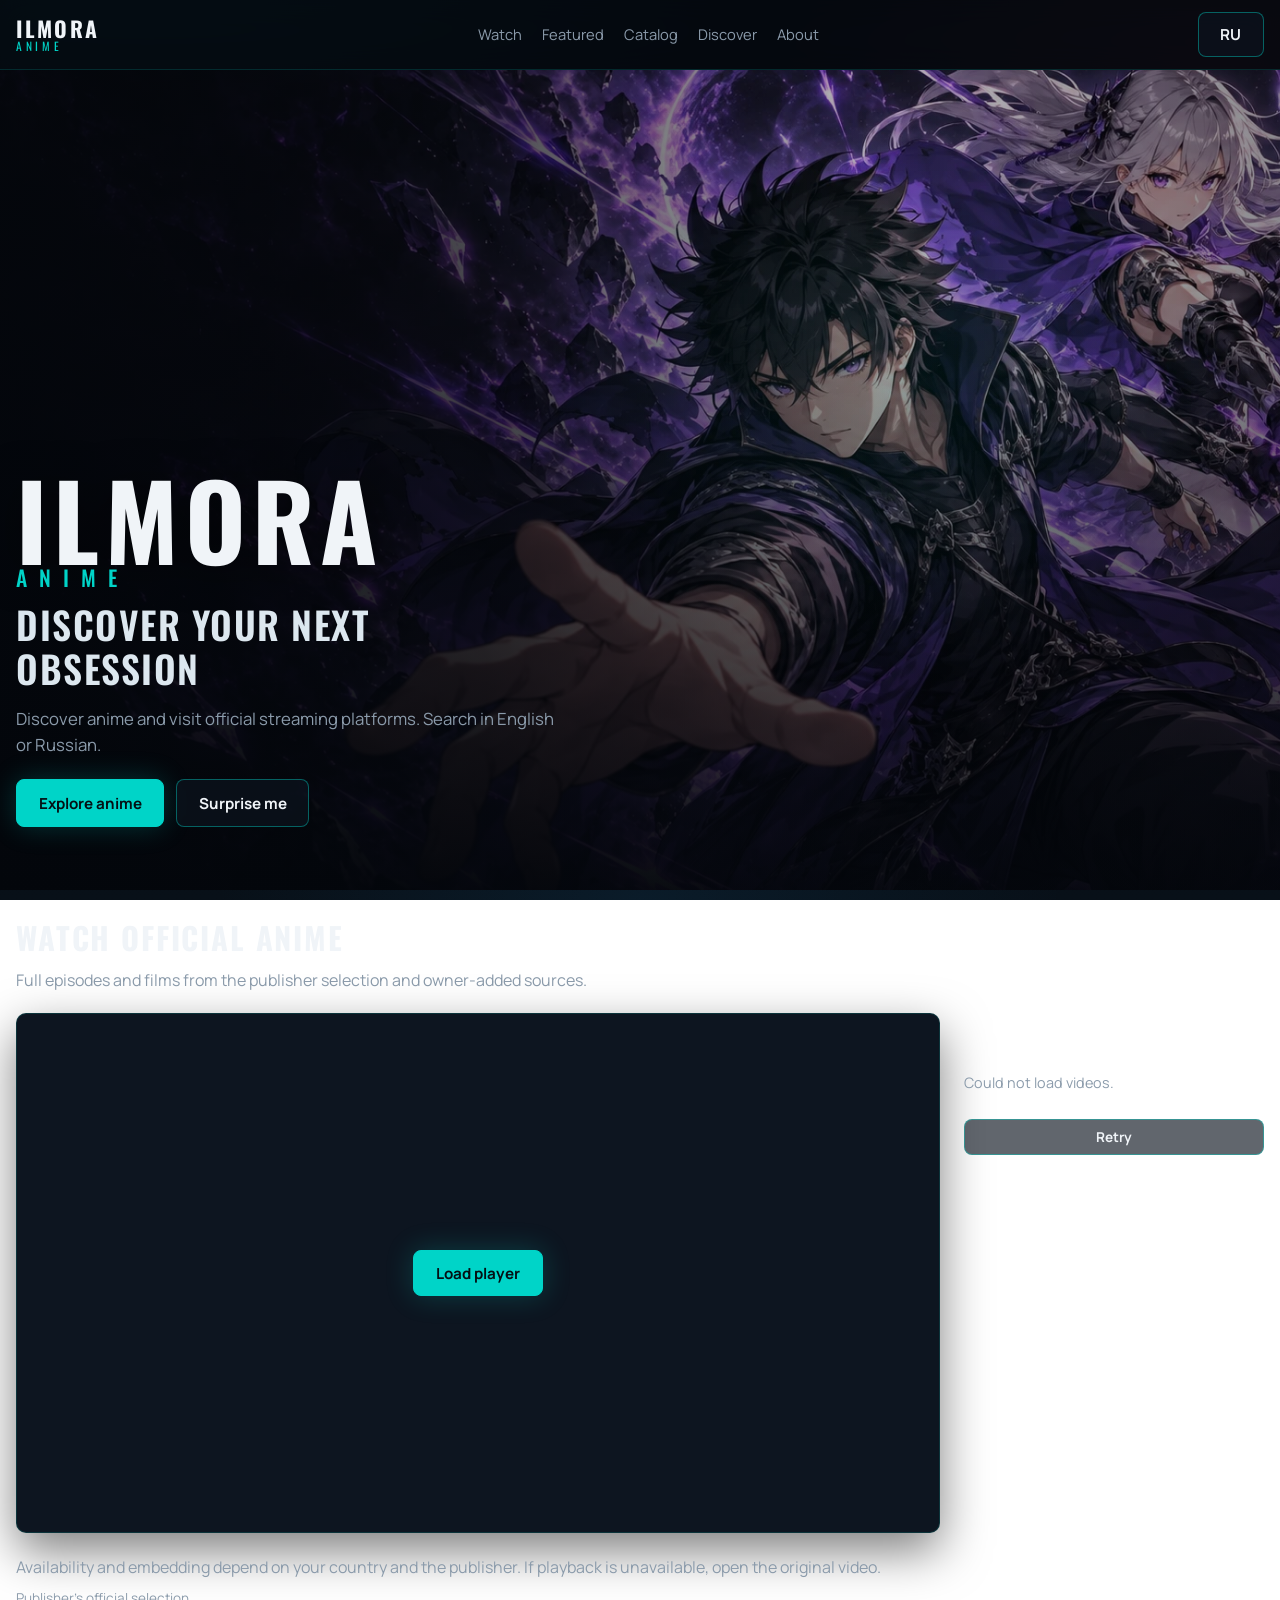
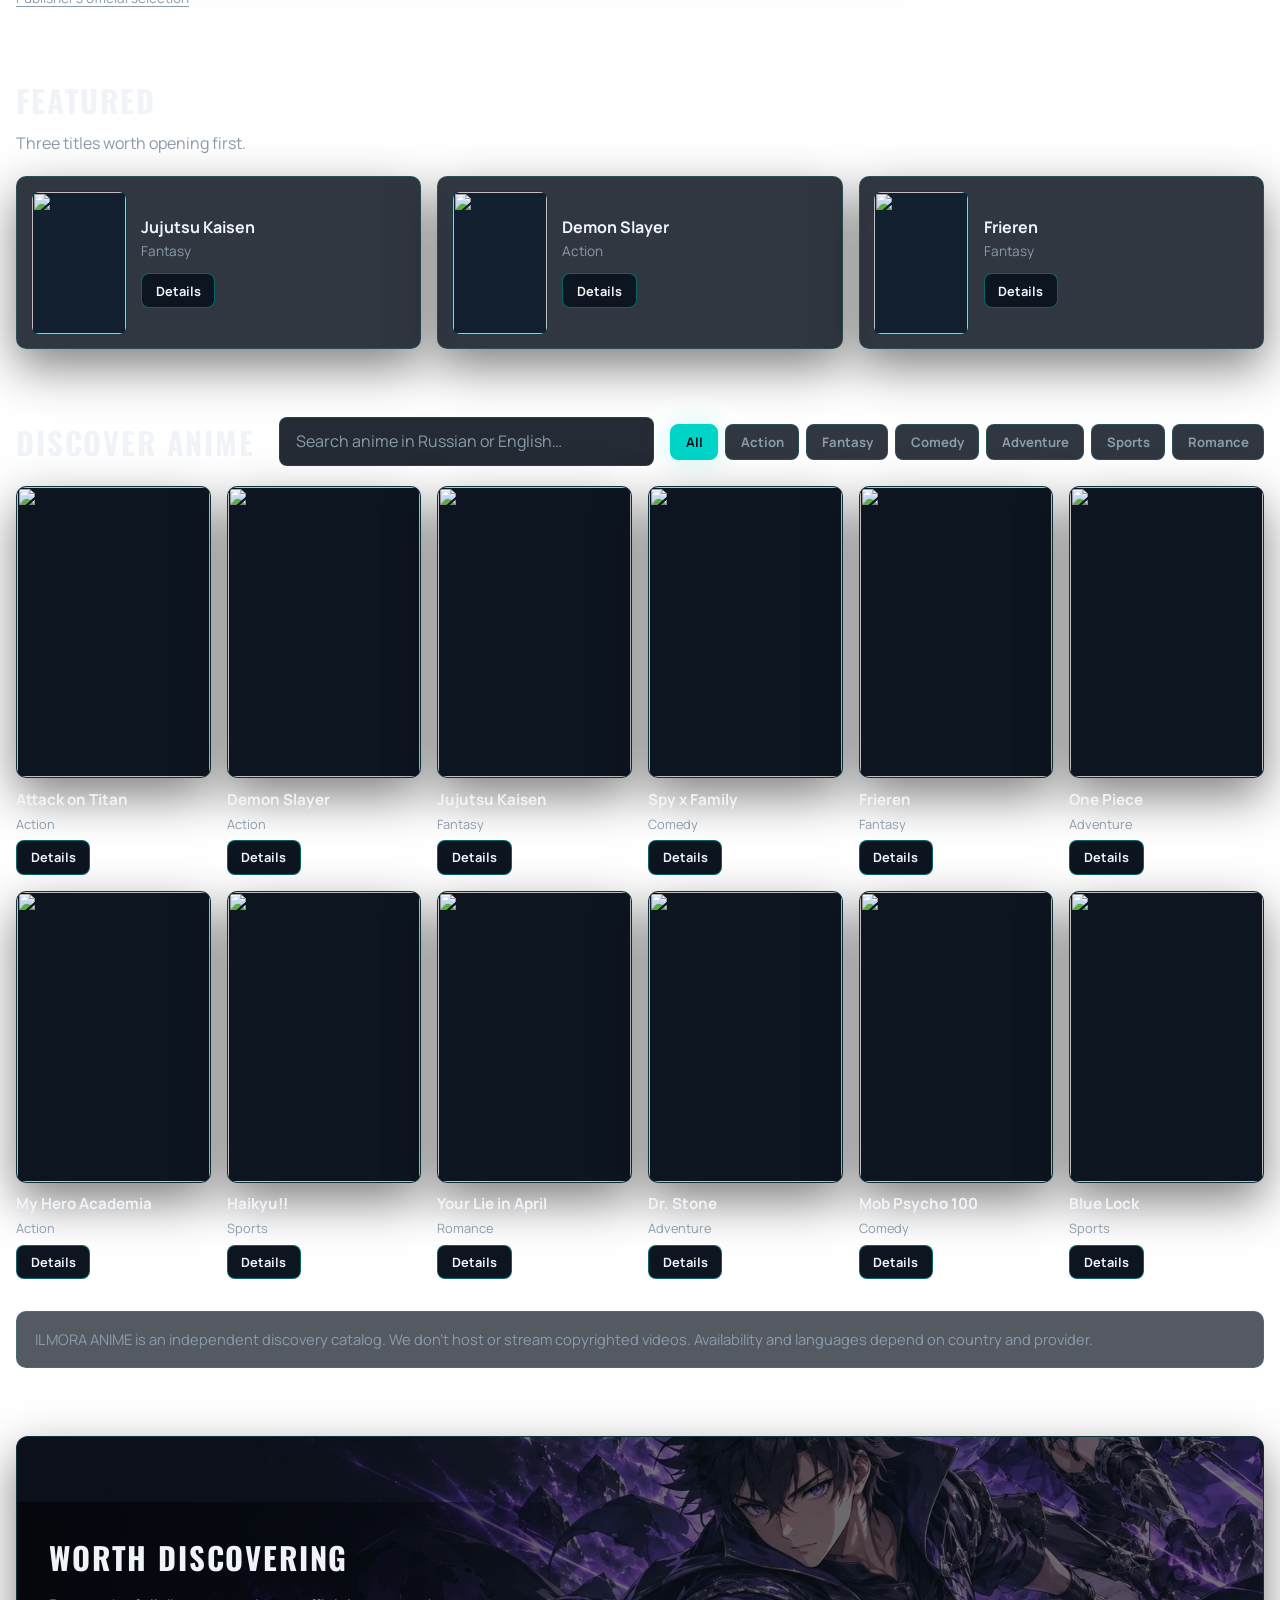
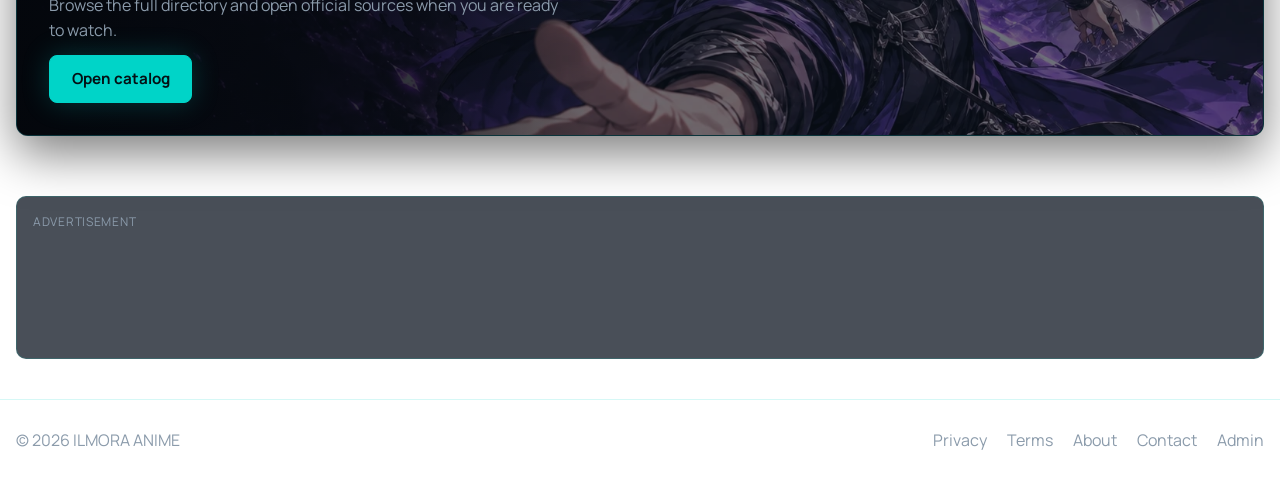
==== commit 5ce6f749: "Configure Google AdSense correctly on the public site Add the google-adsense-account meta tag and of" ====
--- a/index.html
+++ b/index.html
@@ -5,6 +5,7 @@
   <meta name="viewport" content="width=device-width, initial-scale=1">
   <title>ILMORA ANIME | RU/EN</title>
   <meta name="description" content="Discover anime and explore official licensed streaming options.">
+  <meta name="google-adsense-account" content="ca-pub-9510066374957209">
   <link rel="canonical" href="https://ilmora.space/">
   <meta property="og:type" content="website">
   <meta property="og:site_name" content="ILMORA ANIME">
@@ -23,6 +24,11 @@
   <link rel="apple-touch-icon" href="/assets/apple-touch-icon.png">
   <link rel="stylesheet" href="/fonts.css">
   <link rel="stylesheet" href="/styles.css">
+  <script
+    async
+    src="https://pagead2.googlesyndication.com/pagead/js/adsbygoogle.js?client=ca-pub-9510066374957209"
+    crossorigin="anonymous"
+  ></script>
 </head>
 <body>
   <a class="skip-link" href="#catalog" data-i18n="skip">Skip to catalog</a>
@@ -185,7 +191,7 @@
       </div>
     </section>
 
-    <aside class="ad-region" id="about" aria-label="Advertisement">
+    <aside class="ad-region" id="ads" aria-label="Advertisement">
       <div class="shell ad-shell">
         <p class="ad-label" data-i18n="adLabel">Advertisement</p>
         <div class="ad-slot" id="ad-slot">
--- a/styles.css
+++ b/styles.css
@@ -751,7 +751,13 @@
 }
 
 .ad-slot {
-  min-height: 90px;
+  min-height: 100px;
+  overflow: hidden;
+}
+
+.ad-slot .adsbygoogle {
+  display: block;
+  min-height: 100px;
 }
 
 /* Footer */
